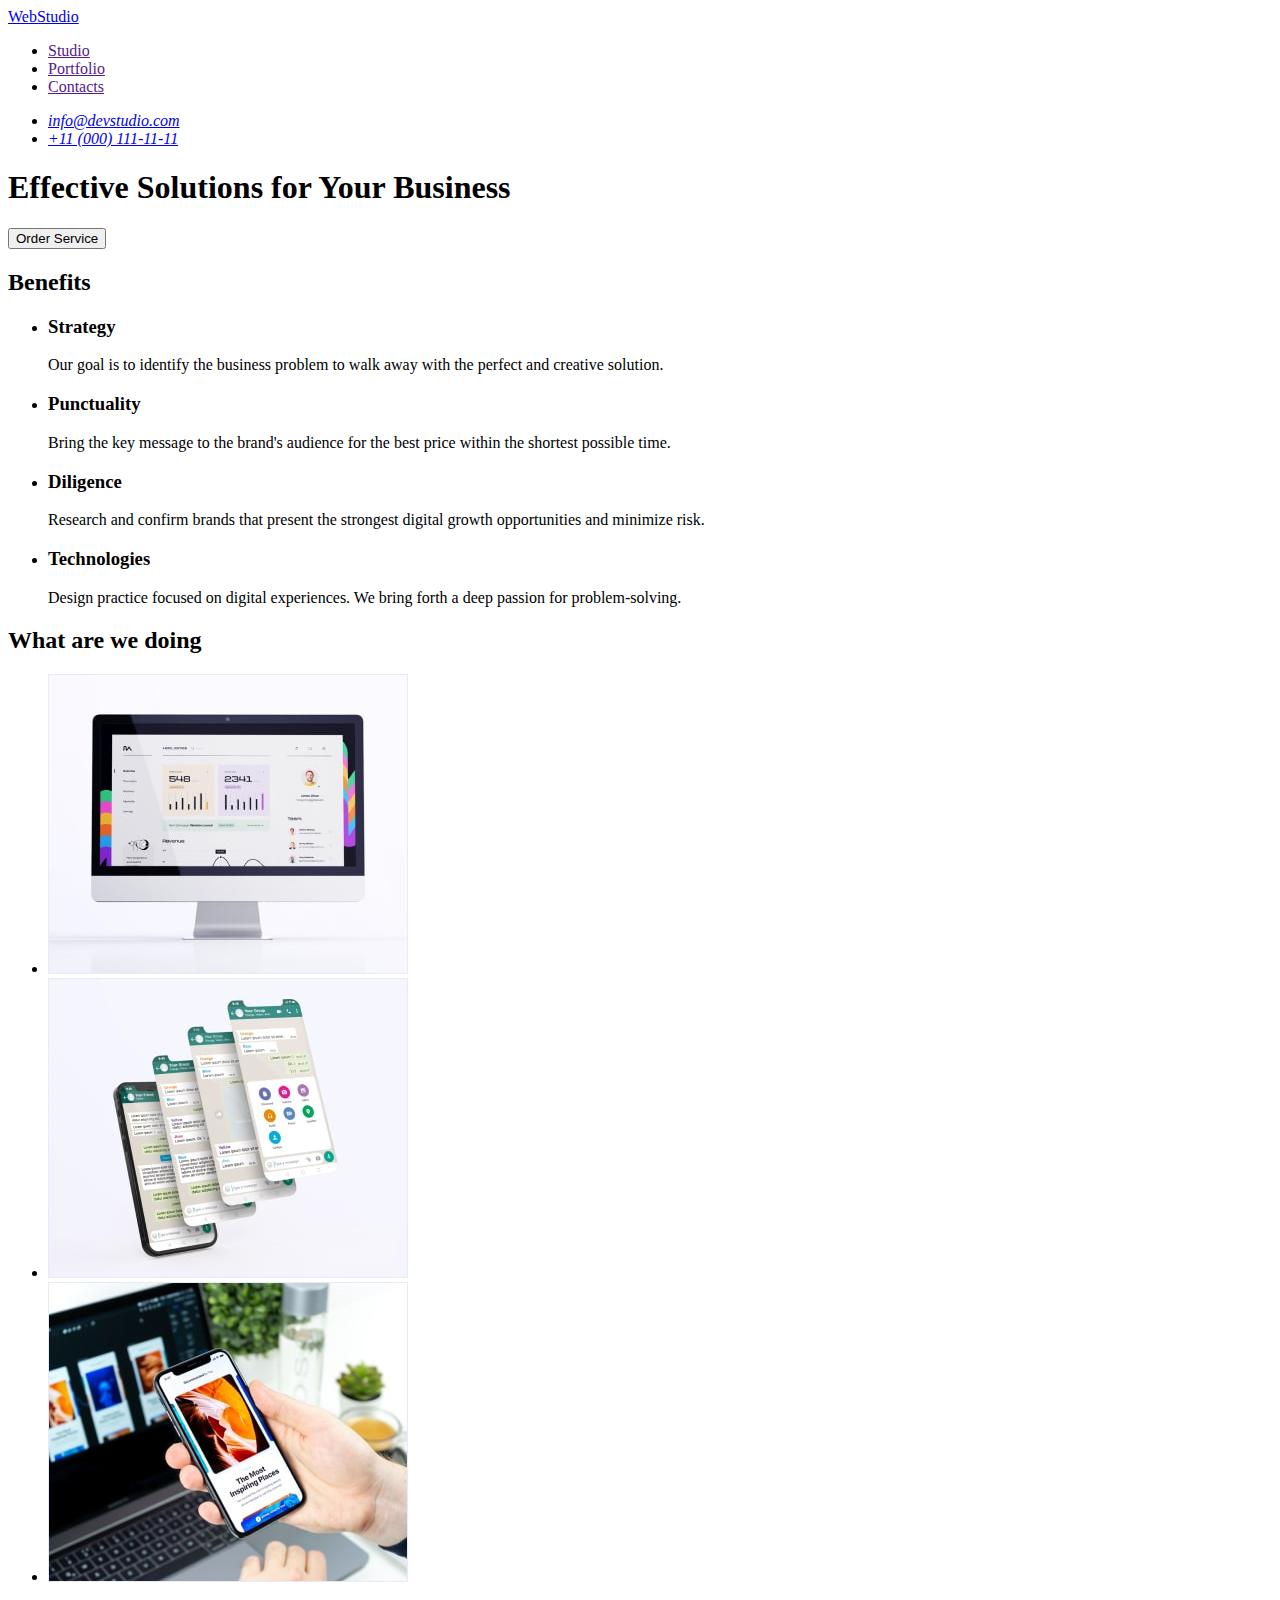
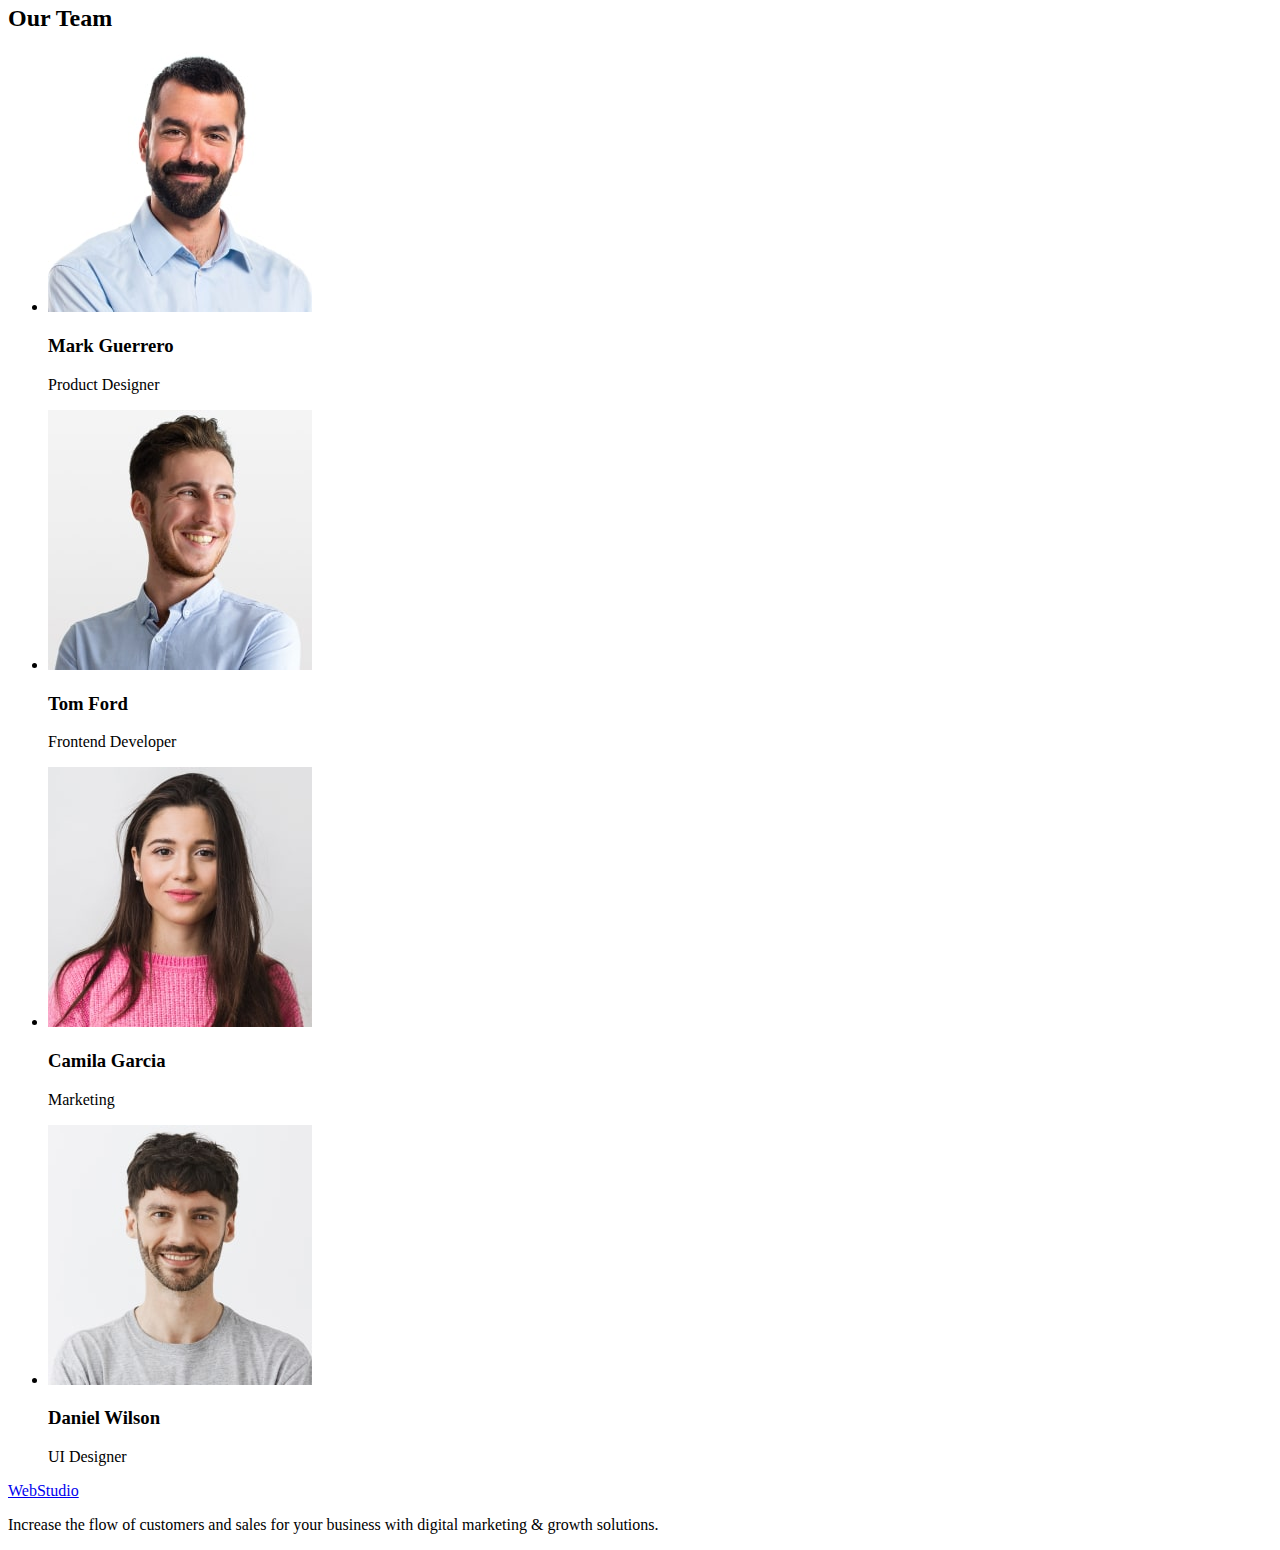
==== index.html @ b8392adc "copy" ====
<!DOCTYPE html>
<html lang="en">
  <head>
    <meta charset="UTF-8" />
    <meta http-equiv="X-UA-Compatible" content="IE=edge" />
    <meta name="viewport" content="width=device-width, initial-scale=1.0" />
    <title>Document</title>
  </head>

  <body>
    <header>
      <nav>
        <a href="./index.html">WebStudio</a>
        <ul>
          <li><a href="">Studio</a></li>
          <li><a href="">Portfolio</a></li>
          <li><a href="">Contacts</a></li>
        </ul>
      </nav>
      <address>
        <ul>
          <li><a href="mailto:info@devstudio.com">info@devstudio.com</a></li>
          <li><a href="tel:+110001111111">+11 (000) 111-11-11</a></li>
        </ul>
      </address>
    </header>
    <main>
      <section>
        <h1>Effective Solutions for Your Business</h1>
        <button type="button">Order Service</button>
      </section>
      <section>
        <h2>Benefits</h2>
        <ul>
          <li>
            <h3>Strategy</h3>
            <p>
              Our goal is to identify the business problem to walk away with the
              perfect and creative solution.
            </p>
          </li>
          <li>
            <h3>Punctuality</h3>
            <p>
              Bring the key message to the brand's audience for the best price
              within the shortest possible time.
            </p>
          </li>
          <li>
            <h3>Diligence</h3>
            <p>
              Research and confirm brands that present the strongest digital
              growth opportunities and minimize risk.
            </p>
          </li>

          <li>
            <h3>Technologies</h3>
            <p>
              Design practice focused on digital experiences. We bring forth a
              deep passion for problem-solving.
            </p>
          </li>
        </ul>
      </section>
      <section>
        <h2>What are we doing</h2>
        <ul>
          <li>
            <img
              src="./images/img1-1.jpg"
              alt="statistics on the monitor"
              width="360"
              height="300"
            />
          </li>
          <li>
            <img
              src="./images/img1-2.jpg"
              alt="chat on the phone"
              width="360"
              height="300"
            />
          </li>
          <li>
            <img
              src="./images/img1-3.jpg"
              alt="phone and laptop"
              width="360"
              height="300"
            />
          </li>
        </ul>
      </section>
      <section>
        <h2>Our Team</h2>
        <ul>
          <li>
            <img
              src="./images/img-2-1.jpg"
              alt="portrait of the Product Designer"
              width="264"
              height="260"
            />
            <h3>Mark Guerrero</h3>
            <p>Product Designer</p>
          </li>
          <li>
            <img
              src="./images/img-2-2.jpg"
              alt="portrait of the Frontend Developer"
              width="264"
              height="260"
            />
            <h3>Tom Ford</h3>
            <p>Frontend Developer</p>
          </li>
          <li>
            <img
              src="./images/img2-3.jpg"
              alt="portrait of marketing worker"
              width="264"
              height="260"
            />
            <h3>Camila Garcia</h3>
            <p>Marketing</p>
          </li>
          <li>
            <img
              src="./images/img2-4.jpg"
              alt="portrait of the UI Designer"
              width="264"
              height="260"
            />
            <h3>Daniel Wilson</h3>
            <p>UI Designer</p>
          </li>
        </ul>
      </section>
    </main>
    <footer>
      <a href="./index.html">WebStudio</a>
      <p>
        Increase the flow of customers and sales for your business with digital
        marketing & growth solutions.
      </p>
    </footer>
  </body>
</html>
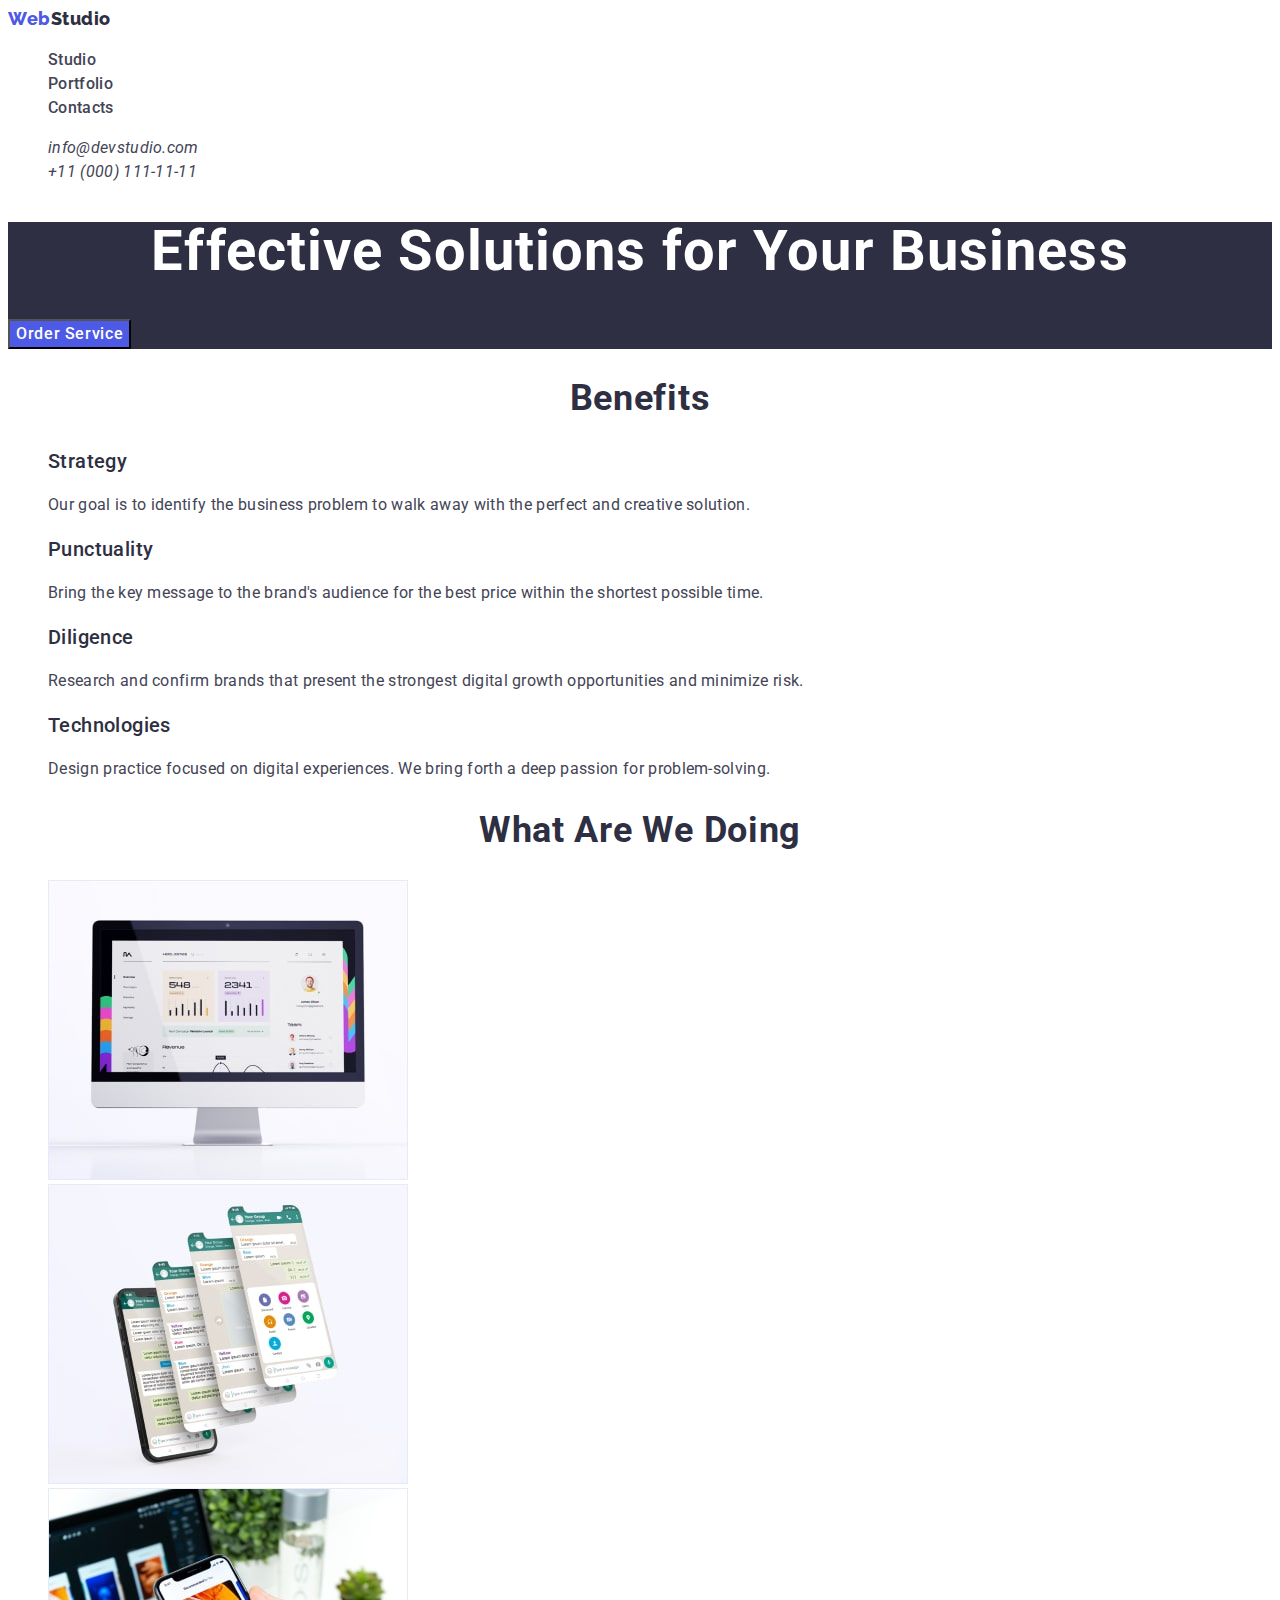
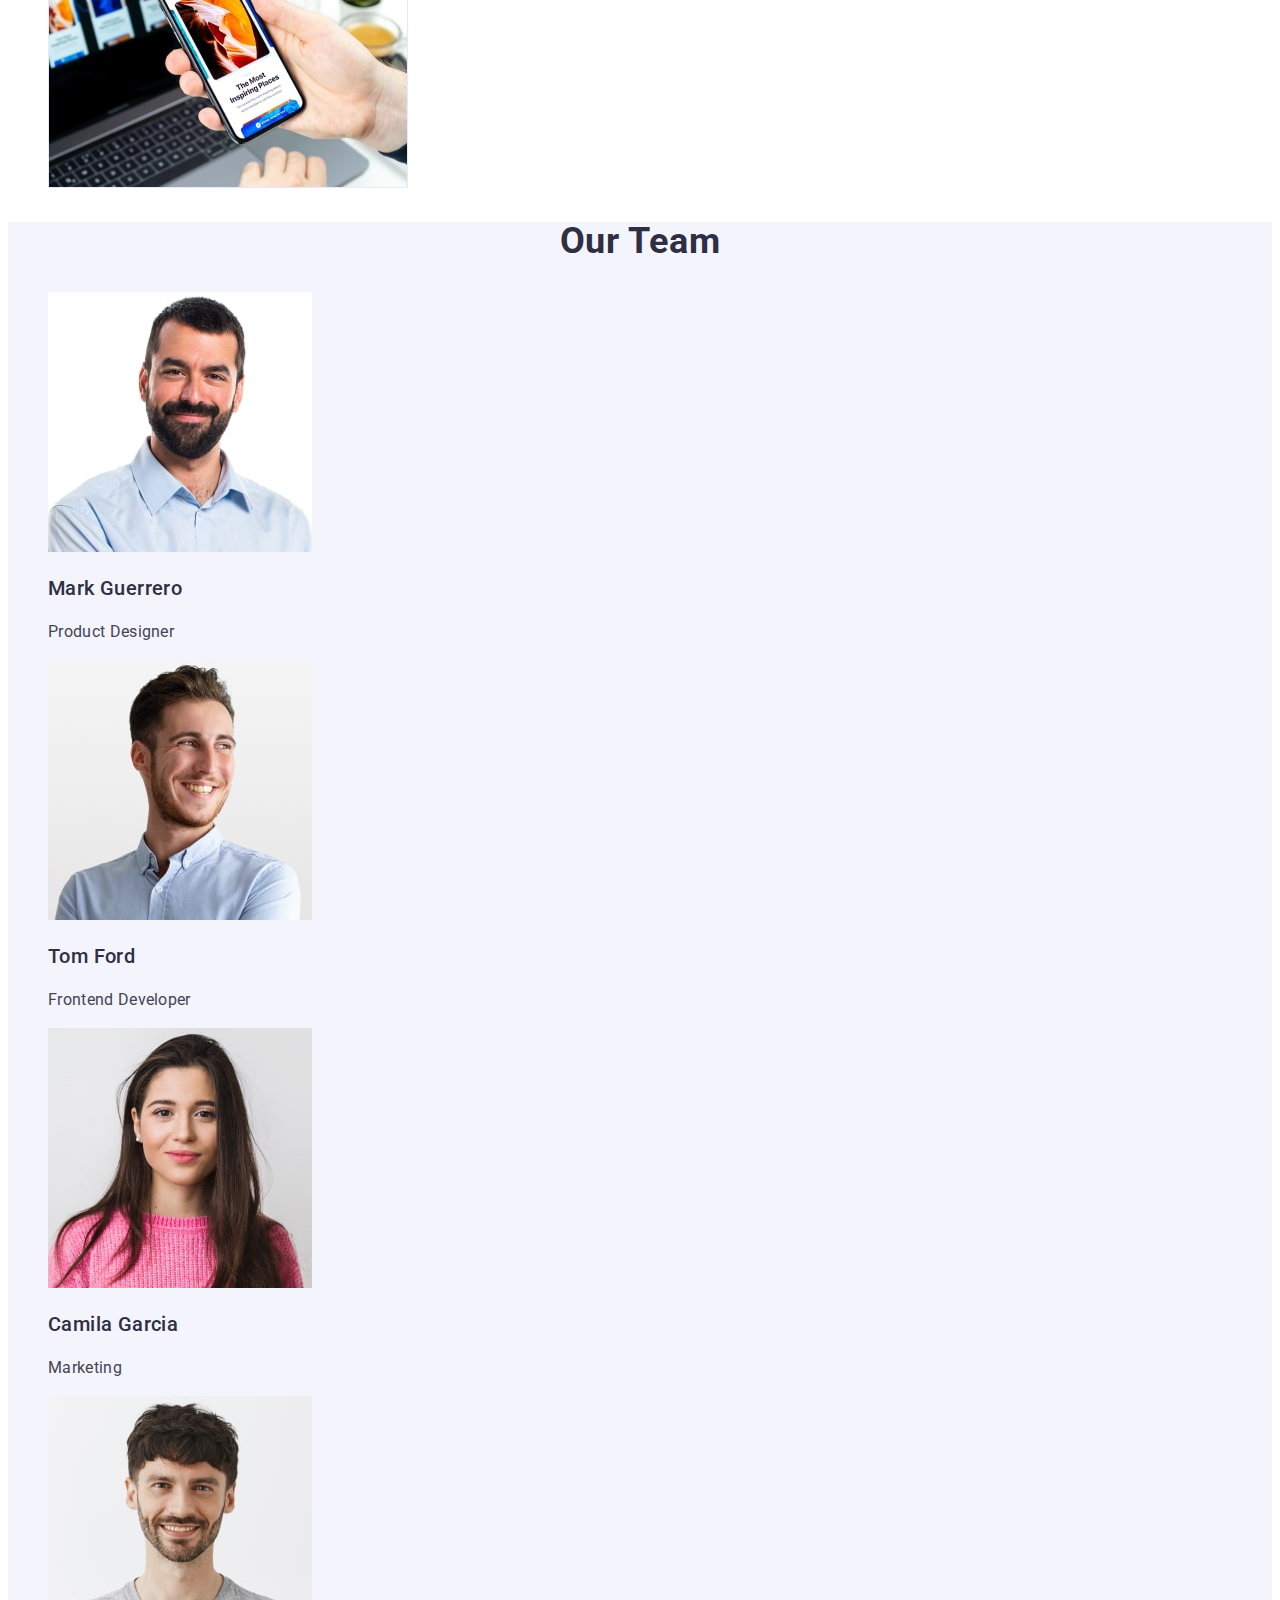
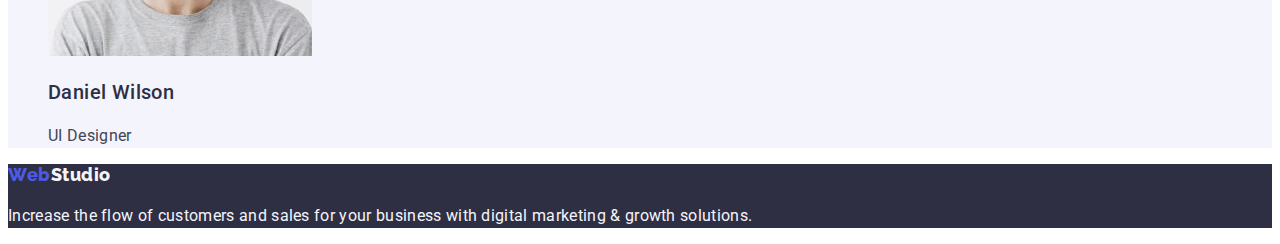
==== commit 4e89dd67: "final" ====
--- a/index.html
+++ b/index.html
@@ -5,85 +5,113 @@
     <meta http-equiv="X-UA-Compatible" content="IE=edge" />
     <meta name="viewport" content="width=device-width, initial-scale=1.0" />
     <title>Document</title>
+    <link rel="preconnect" href="https://fonts.googleapis.com" />
+    <link rel="preconnect" href="https://fonts.gstatic.com" crossorigin />
+    <link
+      href="https://fonts.googleapis.com/css2?family=Raleway:wght@800&family=Roboto:wght@400;500;700;900&display=swap"
+      rel="stylesheet"
+    />
+
+    <link rel="stylesheet" href="./css/styles.css" />
   </head>
 
   <body>
-    <header>
-      <nav>
-        <a href="./index.html">WebStudio</a>
-        <ul>
-          <li><a href="">Studio</a></li>
-          <li><a href="">Portfolio</a></li>
-          <li><a href="">Contacts</a></li>
+    <header class="header">
+      <nav class="header-navigation">
+        <a href="./index.html" class="link"
+          ><span class="logo-web">Web</span
+          ><span class="logo-studio">Studio</span></a
+        >
+        <ul class="header-menu list">
+          <li class="menu-item item">
+            <a class="menu-link link" href="index.html">Studio</a>
+          </li>
+          <li class="menu-item item">
+            <a class="menu-link link" href="portfolio.html">Portfolio</a>
+          </li>
+          <li class="menu-item item">
+            <a class="menu-link link" href="">Contacts</a>
+          </li>
         </ul>
       </nav>
-      <address>
-        <ul>
-          <li><a href="mailto:info@devstudio.com">info@devstudio.com</a></li>
-          <li><a href="tel:+110001111111">+11 (000) 111-11-11</a></li>
+      <address class="header-information">
+        <ul class="list">
+          <li class="item">
+            <a class="contact-link link" href="mailto:info@devstudio.com"
+              >info@devstudio.com</a
+            >
+          </li>
+          <li class="item">
+            <a class="contact-link link" href="tel:+110001111111"
+              >+11 (000) 111-11-11</a
+            >
+          </li>
         </ul>
       </address>
     </header>
     <main>
-      <section>
-        <h1>Effective Solutions for Your Business</h1>
-        <button type="button">Order Service</button>
+      <section class="hero">
+        <h1 class="hero-title">Effective Solutions for Your Business</h1>
+        <button type="button" class="hero-button">Order Service</button>
       </section>
-      <section>
-        <h2>Benefits</h2>
-        <ul>
-          <li>
-            <h3>Strategy</h3>
-            <p>
+      <section class="benefits">
+        <h2 class="benefits-title title">Benefits</h2>
+        <ul class="benefits-list list">
+          <li class="benefits-item item">
+            <h3 class="benefits-subtitle subtitle">Strategy</h3>
+            <p class="benefits-text text">
               Our goal is to identify the business problem to walk away with the
               perfect and creative solution.
             </p>
           </li>
-          <li>
-            <h3>Punctuality</h3>
-            <p>
+          <li class="benefits-item item">
+            <h3 class="benefits-subtitle subtitle">Punctuality</h3>
+            <p class="benefits-text text">
               Bring the key message to the brand's audience for the best price
               within the shortest possible time.
             </p>
           </li>
-          <li>
-            <h3>Diligence</h3>
-            <p>
+          <li class="benefits-item item">
+            <h3 class="benefits-subtitle subtitle">Diligence</h3>
+            <p class="benefits-text text">
               Research and confirm brands that present the strongest digital
               growth opportunities and minimize risk.
             </p>
           </li>
 
-          <li>
-            <h3>Technologies</h3>
-            <p>
+          <li class="benefits-item item">
+            <h3 class="benefits-subtitle subtitle">Technologies</h3>
+            <p class="benefits-text text">
               Design practice focused on digital experiences. We bring forth a
               deep passion for problem-solving.
             </p>
           </li>
         </ul>
       </section>
-      <section>
-        <h2>What are we doing</h2>
-        <ul>
-          <li>
+      <section class="service">
+        <h2 class="service-title title">What are we doing</h2>
+        <ul class="service-list list">
+          <li class="service-item item">
             <img
+              class="service-image"
               src="./images/img1-1.jpg"
               alt="statistics on the monitor"
               width="360"
               height="300"
             />
           </li>
-          <li>
+          <li class="service-item item">
             <img
+              class="service-image"
               src="./images/img1-2.jpg"
               alt="chat on the phone"
               width="360"
               height="300"
             />
           </li>
-          <li>
+          <li class="service-item item">
             <img
+              class="service-image"
               src="./images/img1-3.jpg"
               alt="phone and laptop"
               width="360"
@@ -92,55 +120,62 @@
           </li>
         </ul>
       </section>
-      <section>
-        <h2>Our Team</h2>
-        <ul>
-          <li>
+      <section class="team">
+        <h2 class="team-title title">Our Team</h2>
+        <ul class="team-list list">
+          <li class="team-item item">
             <img
+              class="team-image"
               src="./images/img-2-1.jpg"
               alt="portrait of the Product Designer"
               width="264"
               height="260"
             />
-            <h3>Mark Guerrero</h3>
-            <p>Product Designer</p>
+            <h3 class="team-subtitle subtitle">Mark Guerrero</h3>
+            <p class="team-text text">Product Designer</p>
           </li>
-          <li>
+          <li class="team-item item">
             <img
+              class="team-image"
               src="./images/img-2-2.jpg"
               alt="portrait of the Frontend Developer"
               width="264"
               height="260"
             />
-            <h3>Tom Ford</h3>
-            <p>Frontend Developer</p>
+            <h3 class="team-subtitle subtitle">Tom Ford</h3>
+            <p class="team-text text">Frontend Developer</p>
           </li>
-          <li>
+          <li class="team-item item">
             <img
+              class="team-image"
               src="./images/img2-3.jpg"
               alt="portrait of marketing worker"
               width="264"
               height="260"
             />
-            <h3>Camila Garcia</h3>
-            <p>Marketing</p>
+            <h3 class="team-subtitle subtitle">Camila Garcia</h3>
+            <p class="team-text text">Marketing</p>
           </li>
-          <li>
+          <li class="team-item item">
             <img
+              class="team-image"
               src="./images/img2-4.jpg"
               alt="portrait of the UI Designer"
               width="264"
               height="260"
             />
-            <h3>Daniel Wilson</h3>
-            <p>UI Designer</p>
+            <h3 class="team-subtitle subtitle">Daniel Wilson</h3>
+            <p class="team-text text">UI Designer</p>
           </li>
         </ul>
       </section>
     </main>
-    <footer>
-      <a href="./index.html">WebStudio</a>
-      <p>
+    <footer class="footer">
+      <a href="./index.html" class="link"
+        ><span class="logo-web">Web</span
+        ><span class="logo-studio studio">Studio</span></a
+      >
+      <p class="footer-text text">
         Increase the flow of customers and sales for your business with digital
         marketing & growth solutions.
       </p>
--- a/css/styles.css
+++ b/css/styles.css
@@ -0,0 +1,149 @@
+:root {
+  --primary-brand: #4d5ae5;
+  --pressed-state: #404bbf;
+  --dark: #2e2f42;
+  --success: #31d0aa;
+  --text: #434455;
+  --subtle-text: #8e8f99;
+  --accent: #e7e9fc;
+  --light: #f4f4fd;
+  --modal-overlay: rgba(46, 47, 66, 0.4);
+  --hero-background: rgba(46, 47, 66, 0.7);
+  --white-background: #ffffff;
+  --modal-background: #fcfcfc;
+}
+
+.list {
+  list-style: none;
+}
+
+.link {
+  line-height: 1.5;
+  letter-spacing: 0.02em;
+  color: var(--text);
+  text-decoration: none;
+}
+
+/*------------------ body -------------*/
+body {
+  font-family: "Roboto", "Helvetica Neue", "Verdana", "Tahoma", sans-serif;
+  font-size: 16px;
+  color: var(--dark);
+}
+
+/*------------------ HEADER -------------*/
+
+.logo-web {
+  font-family: "Raleway";
+  font-weight: 800;
+  font-size: 18px;
+  line-height: 1.17;
+  letter-spacing: 0.03em;
+  text-decoration: none;
+  color: var(--primary-brand);
+}
+.logo-studio {
+  font-family: "Raleway";
+  font-weight: 800;
+  font-size: 18px;
+  line-height: 1.17;
+  letter-spacing: 0.03em;
+  text-decoration: none;
+  color: var(--dark);
+}
+.menu-link {
+  font-weight: 500;
+  line-height: 1.5;
+  letter-spacing: 0.02em;
+}
+
+.menu-link:hover,
+.menu-link:focus,
+.contact-link:hover,
+.contact-link:focus {
+  color: var(--pressed-state);
+}
+
+/*---------------- hero -----------------*/
+.hero {
+  background: var(--dark);
+}
+
+.hero-title {
+  font-weight: 700;
+  font-size: 56px;
+  line-height: 1.07;
+  text-align: center;
+  letter-spacing: 0.02em;
+  color: var(--white-background);
+}
+.hero-button {
+  font-family: inherit;
+  font-style: normal;
+  font-weight: 500;
+  font-size: 16px;
+  line-height: 1.5;
+  letter-spacing: 0.04em;
+  color: var(--white-background);
+  background: var(--primary-brand);
+  cursor: pointer;
+}
+/* title */
+.title {
+  font-weight: 700;
+  font-size: 36px;
+  line-height: 1.11;
+  text-align: center;
+  letter-spacing: 0.02em;
+  text-transform: capitalize;
+}
+
+/* subtitle */
+.subtitle {
+  font-weight: 500;
+  font-size: 20px;
+  line-height: 1.2;
+  letter-spacing: 0.02em;
+}
+.text {
+  line-height: 1.5;
+  letter-spacing: 0.02em;
+  color: var(--text);
+}
+
+/* -------------------Our-Team--------------- */
+.team {
+  background: var(--light);
+}
+
+/* ---------------Button--------------------- */
+.button {
+  font-family: inherit;
+  font-style: normal;
+  font-weight: 500;
+  font-size: 16px;
+  line-height: 1.5;
+  align-items: center;
+  text-align: center;
+  letter-spacing: 0.04em;
+  color: #4d5ae5;
+  background: var(--light);
+  cursor: pointer;
+}
+
+.button:hover,
+.button:focus {
+  color: var(--white-background);
+  background: var(--pressed-state);
+}
+
+/* -------------Footer------------------------- */
+.footer {
+  background: var(--dark);
+}
+.studio {
+  color: var(--light);
+}
+.footer-text {
+  color: var(--light);
+}
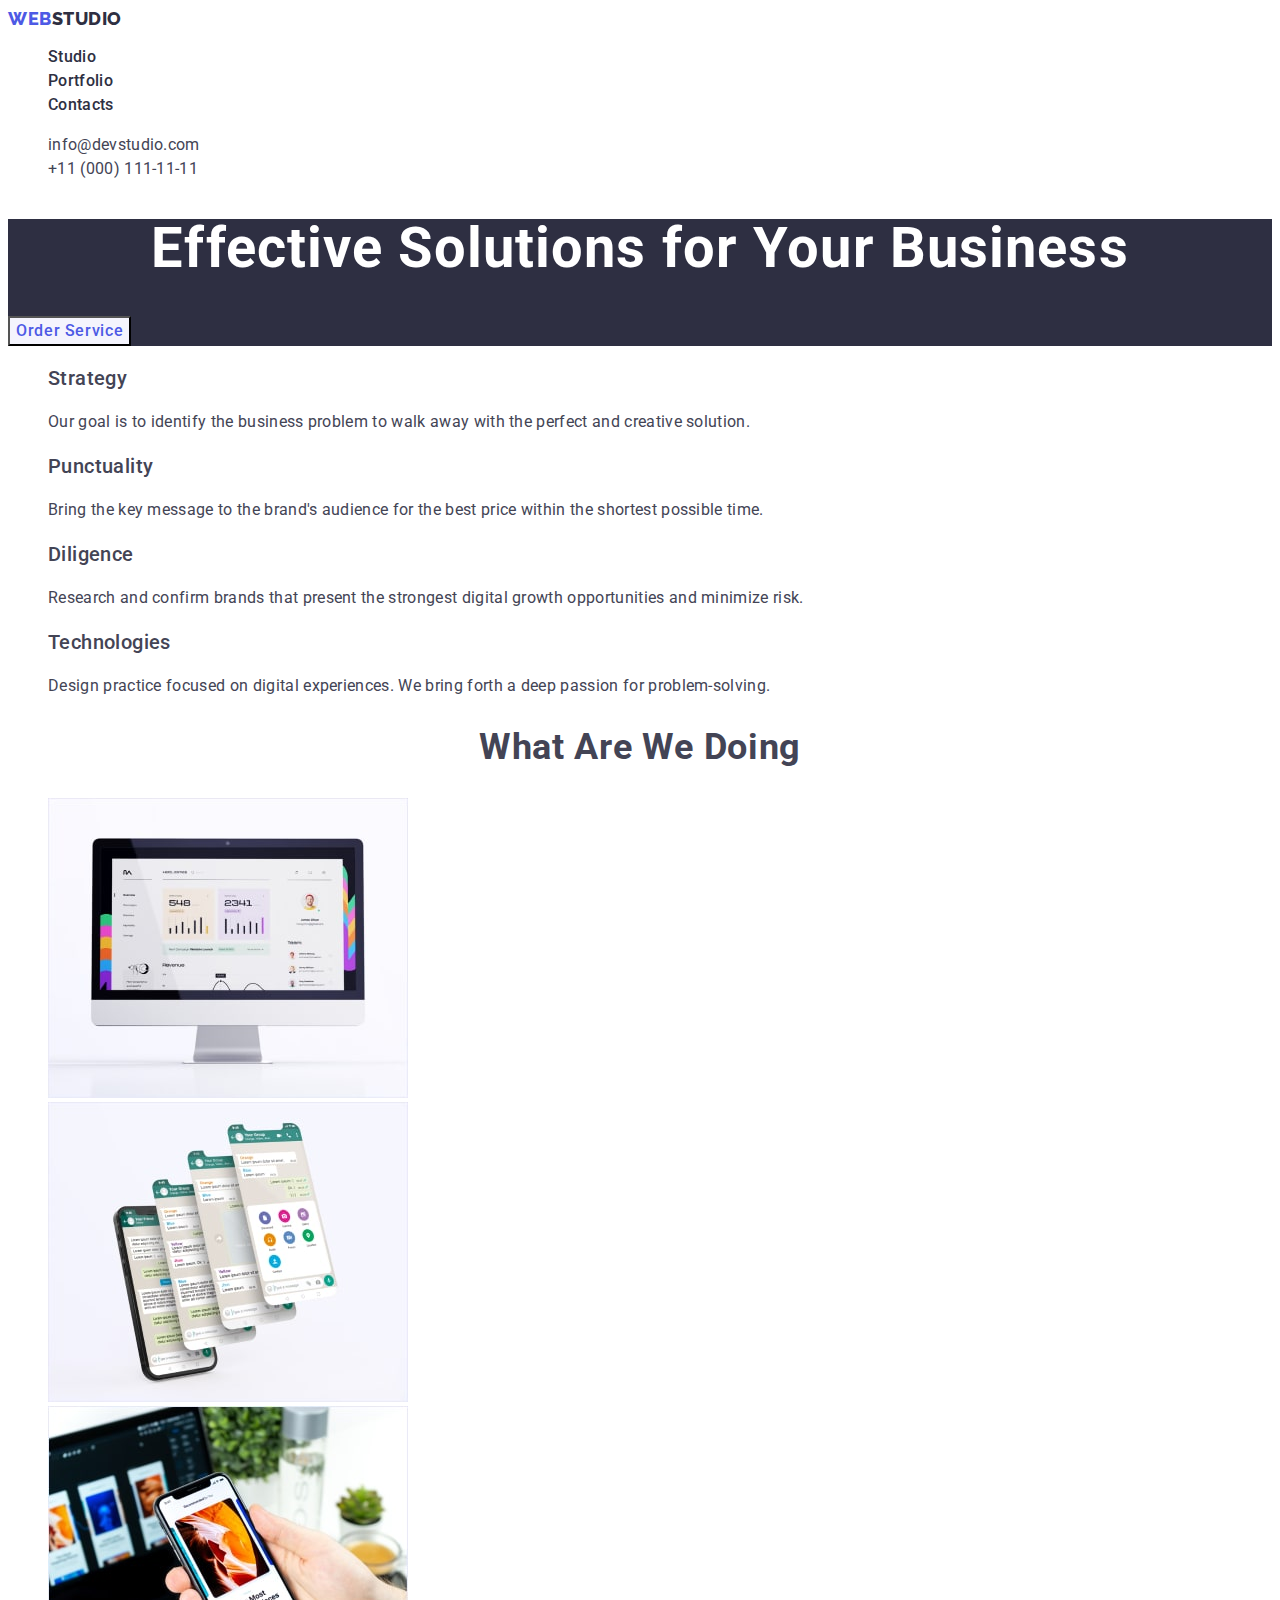
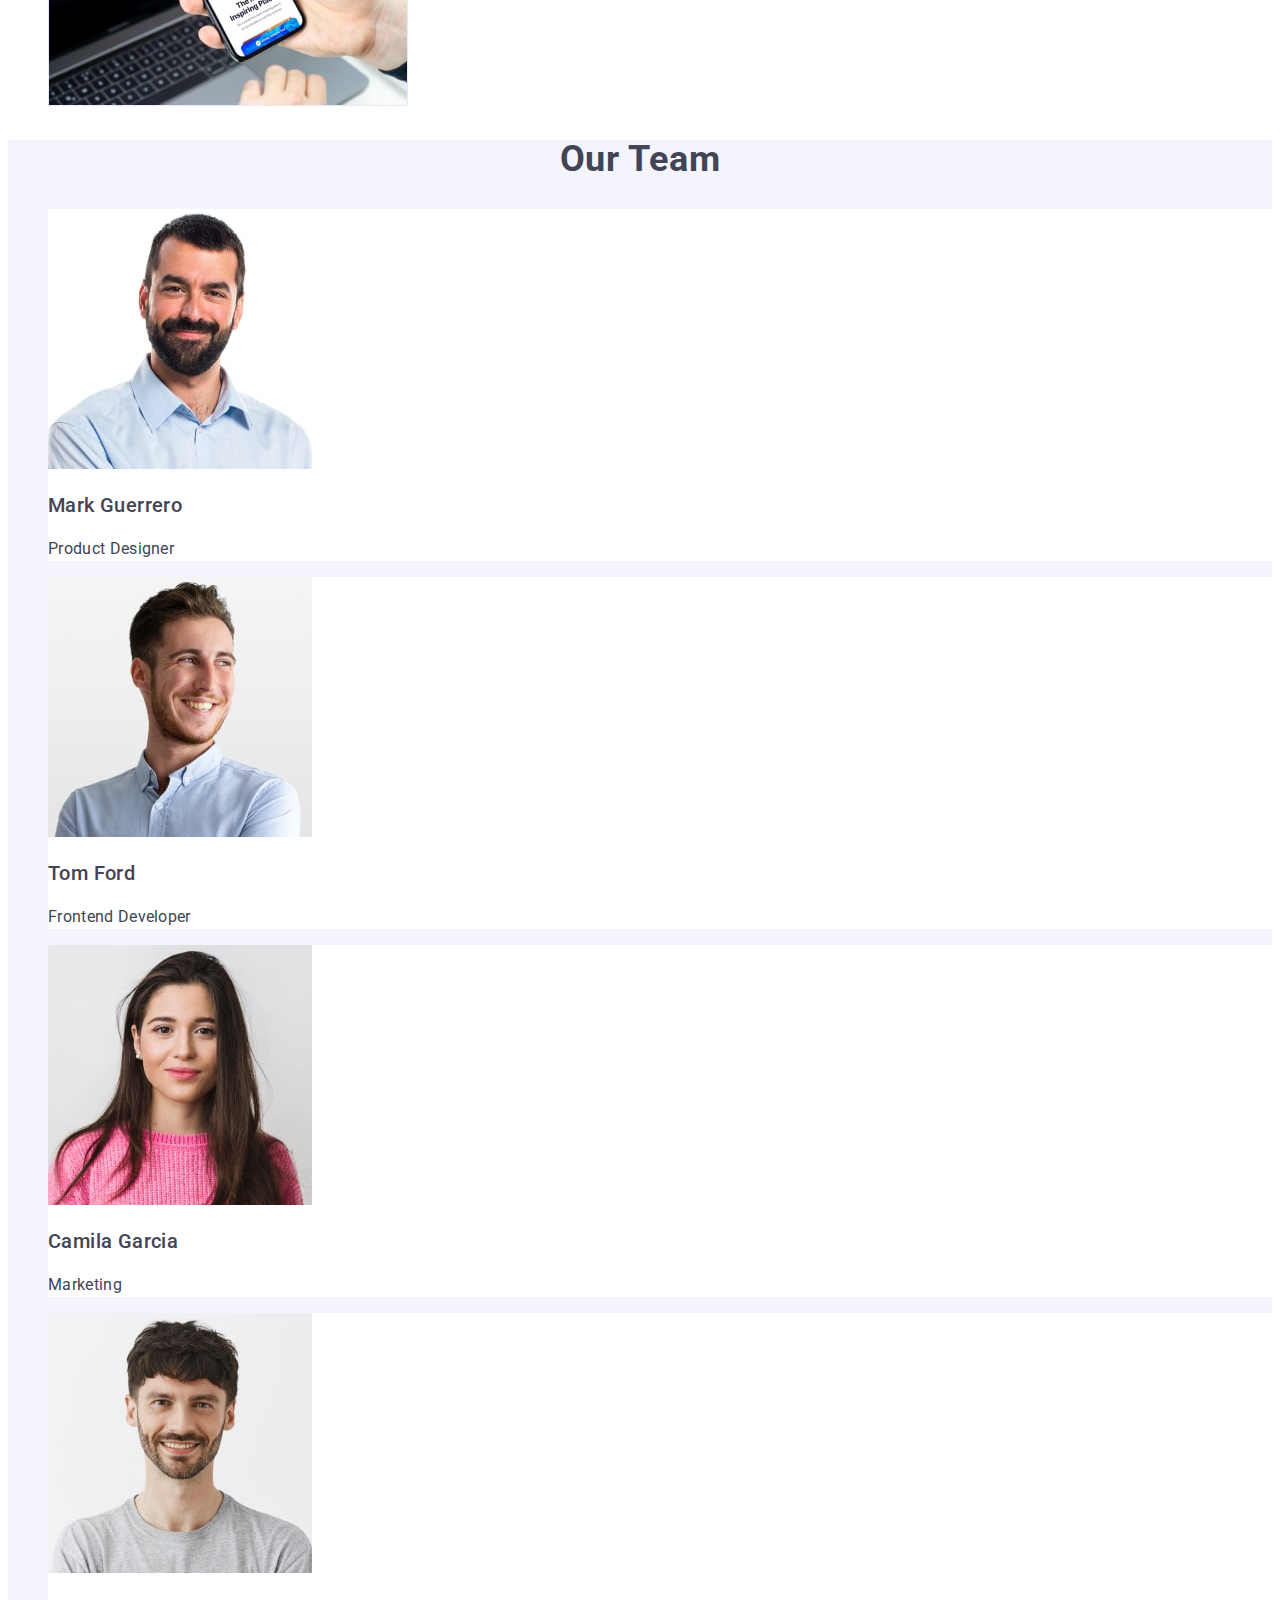
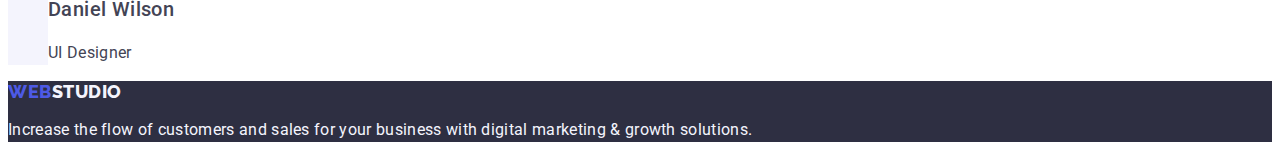
==== commit 462c48d4: "after review" ====
--- a/index.html
+++ b/index.html
@@ -18,16 +18,15 @@
   <body>
     <header class="header">
       <nav class="header-navigation">
-        <a href="./index.html" class="link"
-          ><span class="logo-web">Web</span
-          ><span class="logo-studio">Studio</span></a
+        <a class="logo-web link" href="./index.html"
+          >Web<span class="logo-studio">Studio</span></a
         >
         <ul class="header-menu list">
           <li class="menu-item item">
-            <a class="menu-link link" href="index.html">Studio</a>
+            <a class="menu-link link" href="./index.html">Studio</a>
           </li>
           <li class="menu-item item">
-            <a class="menu-link link" href="portfolio.html">Portfolio</a>
+            <a class="menu-link link" href="./portfolio.html">Portfolio</a>
           </li>
           <li class="menu-item item">
             <a class="menu-link link" href="">Contacts</a>
@@ -52,10 +51,10 @@
     <main>
       <section class="hero">
         <h1 class="hero-title">Effective Solutions for Your Business</h1>
-        <button type="button" class="hero-button">Order Service</button>
+        <button type="button" class="hero-button button">Order Service</button>
       </section>
       <section class="benefits">
-        <h2 class="benefits-title title">Benefits</h2>
+        <h2 hidden class="benefits-title title">Benefits</h2>
         <ul class="benefits-list list">
           <li class="benefits-item item">
             <h3 class="benefits-subtitle subtitle">Strategy</h3>
@@ -171,9 +170,8 @@
       </section>
     </main>
     <footer class="footer">
-      <a href="./index.html" class="link"
-        ><span class="logo-web">Web</span
-        ><span class="logo-studio studio">Studio</span></a
+      <a class="logo-web link" href="./index.html"
+        >Web<span class="logo-studio studio">Studio</span></a
       >
       <p class="footer-text text">
         Increase the flow of customers and sales for your business with digital
--- a/css/styles.css
+++ b/css/styles.css
@@ -26,35 +26,35 @@
 
 /*------------------ body -------------*/
 body {
-  font-family: "Roboto", "Helvetica Neue", "Verdana", "Tahoma", sans-serif;
+  font-family: "Roboto", sans-serif;
   font-size: 16px;
-  color: var(--dark);
+  color: var(--text);
+  background-color: var(--white-background);
 }
 
 /*------------------ HEADER -------------*/
 
 .logo-web {
-  font-family: "Raleway";
+  font-family: "Raleway", sans-serif;
   font-weight: 800;
   font-size: 18px;
   line-height: 1.17;
   letter-spacing: 0.03em;
   text-decoration: none;
+  text-transform: uppercase;
   color: var(--primary-brand);
 }
 .logo-studio {
-  font-family: "Raleway";
-  font-weight: 800;
-  font-size: 18px;
-  line-height: 1.17;
-  letter-spacing: 0.03em;
-  text-decoration: none;
   color: var(--dark);
 }
 .menu-link {
   font-weight: 500;
   line-height: 1.5;
   letter-spacing: 0.02em;
+  color: var(--dark);
+}
+.contact-link {
+  font-style: normal;
 }
 
 .menu-link:hover,
@@ -77,8 +77,8 @@
   letter-spacing: 0.02em;
   color: var(--white-background);
 }
-.hero-button {
-  font-family: inherit;
+.button {
+  font-family: "Roboto", sans-serif;
   font-style: normal;
   font-weight: 500;
   font-size: 16px;
@@ -88,6 +88,16 @@
   background: var(--primary-brand);
   cursor: pointer;
 }
+
+.portfolio-button {
+  background: var(--light);
+  color: var(--primary-brand);
+}
+.button:hover,
+.button:focus {
+  background: var(--pressed-state);
+}
+
 /* title */
 .title {
   font-weight: 700;
@@ -99,11 +109,15 @@
 }
 
 /* subtitle */
+
 .subtitle {
   font-weight: 500;
   font-size: 20px;
   line-height: 1.2;
   letter-spacing: 0.02em;
+}
+.team-item {
+  background-color: var(--white-background);
 }
 .text {
   line-height: 1.5;
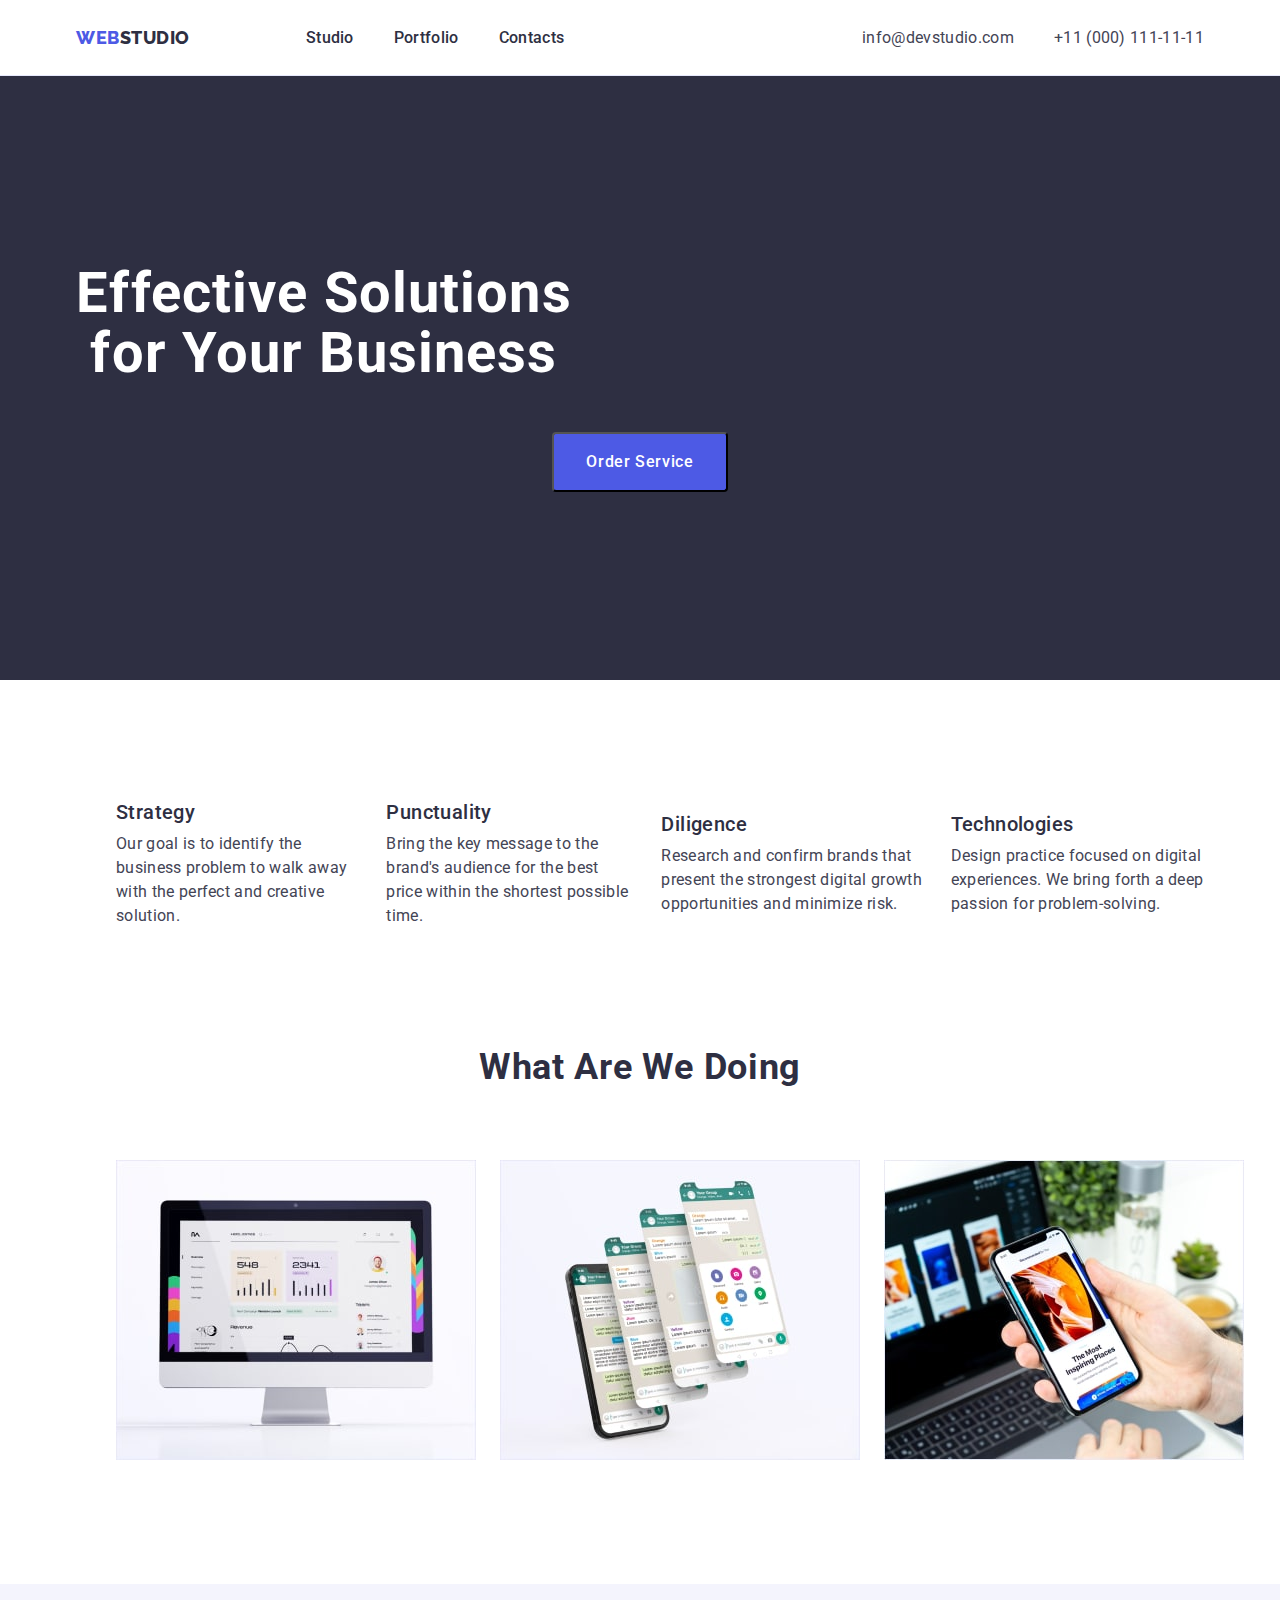
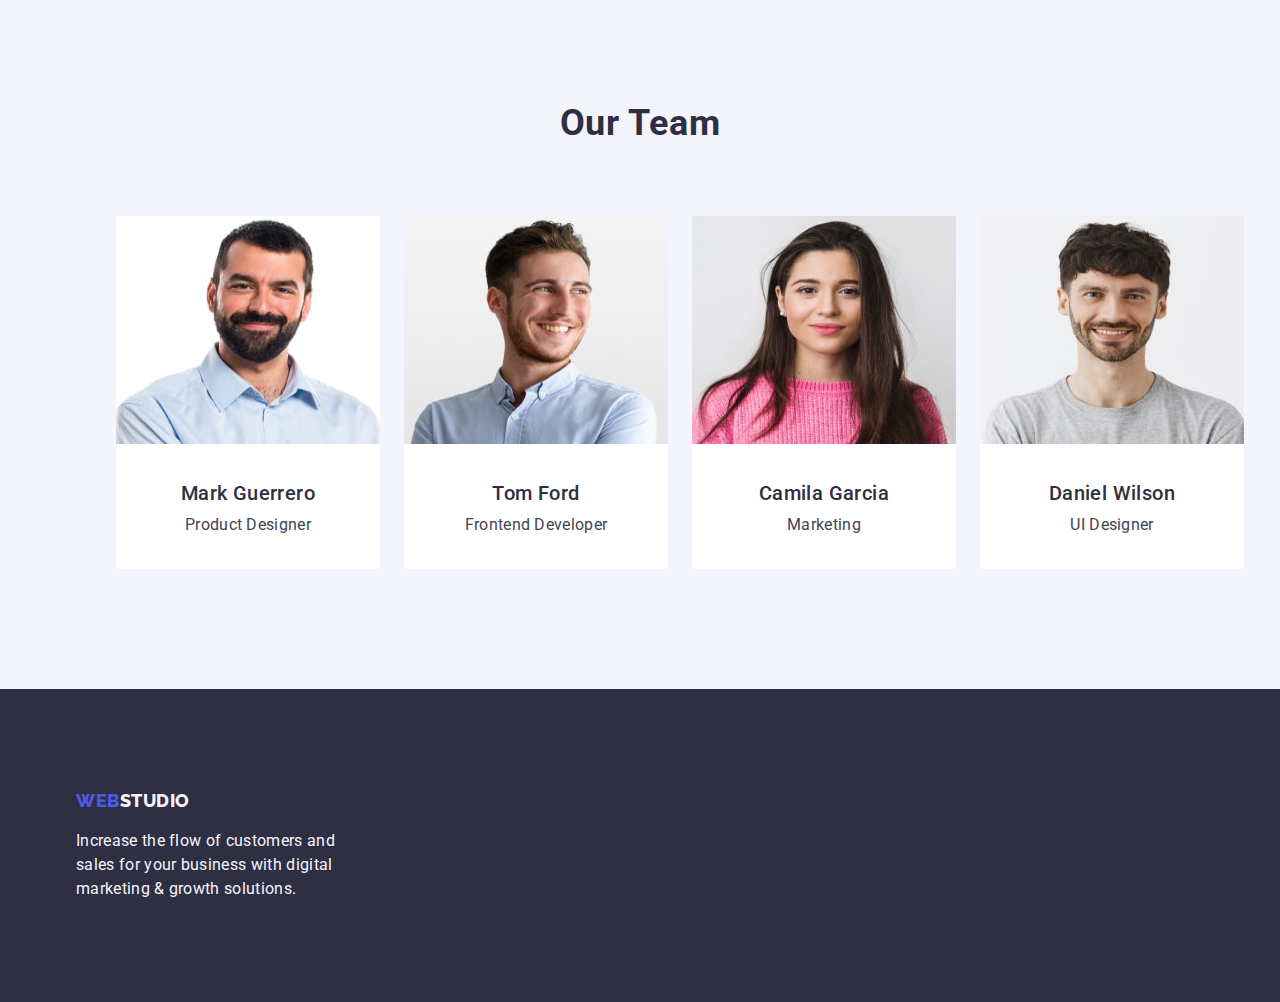
==== commit e0dcbeb1: "marking" ====
--- a/index.html
+++ b/index.html
@@ -11,172 +11,195 @@
       href="https://fonts.googleapis.com/css2?family=Raleway:wght@800&family=Roboto:wght@400;500;700;900&display=swap"
       rel="stylesheet"
     />
-
+    <link
+      rel="stylesheet"
+      href="https://cdnjs.cloudflare.com/ajax/libs/modern-normalize/1.1.0/modern-normalize.min.css"
+    />
     <link rel="stylesheet" href="./css/styles.css" />
   </head>
 
   <body>
     <header class="header">
-      <nav class="header-navigation">
-        <a class="logo-web link" href="./index.html"
-          >Web<span class="logo-studio">Studio</span></a
-        >
-        <ul class="header-menu list">
-          <li class="menu-item item">
-            <a class="menu-link link" href="./index.html">Studio</a>
-          </li>
-          <li class="menu-item item">
-            <a class="menu-link link" href="./portfolio.html">Portfolio</a>
-          </li>
-          <li class="menu-item item">
-            <a class="menu-link link" href="">Contacts</a>
-          </li>
-        </ul>
-      </nav>
-      <address class="header-information">
-        <ul class="list">
-          <li class="item">
-            <a class="contact-link link" href="mailto:info@devstudio.com"
-              >info@devstudio.com</a
-            >
-          </li>
-          <li class="item">
-            <a class="contact-link link" href="tel:+110001111111"
-              >+11 (000) 111-11-11</a
-            >
-          </li>
-        </ul>
-      </address>
+      <div class="container header-container">
+        <nav class="header-navigation">
+          <a class="logo-web link" href="./index.html"
+            >Web<span class="logo-studio">Studio</span></a
+          >
+          <ul class="header-menu list">
+            <li class="menu-item item">
+              <a class="header-link menu-link link" href="./index.html"
+                >Studio</a
+              >
+            </li>
+            <li class="menu-item item">
+              <a class="header-link menu-link link" href="./portfolio.html"
+                >Portfolio</a
+              >
+            </li>
+            <li class="menu-item item">
+              <a class="header-link menu-link link" href="">Contacts</a>
+            </li>
+          </ul>
+        </nav>
+        <address class="header-information">
+          <ul class="header-information-list list">
+            <li class="item information-item">
+              <a
+                class="header-link contact-link link"
+                href="mailto:info@devstudio.com"
+                >info@devstudio.com</a
+              >
+            </li>
+            <li class="item information-item">
+              <a class="header-link contact-link link" href="tel:+110001111111"
+                >+11 (000) 111-11-11</a
+              >
+            </li>
+          </ul>
+        </address>
+      </div>
     </header>
     <main>
       <section class="hero">
-        <h1 class="hero-title">Effective Solutions for Your Business</h1>
-        <button type="button" class="hero-button button">Order Service</button>
-      </section>
-      <section class="benefits">
-        <h2 hidden class="benefits-title title">Benefits</h2>
-        <ul class="benefits-list list">
-          <li class="benefits-item item">
-            <h3 class="benefits-subtitle subtitle">Strategy</h3>
-            <p class="benefits-text text">
-              Our goal is to identify the business problem to walk away with the
-              perfect and creative solution.
-            </p>
-          </li>
-          <li class="benefits-item item">
-            <h3 class="benefits-subtitle subtitle">Punctuality</h3>
-            <p class="benefits-text text">
-              Bring the key message to the brand's audience for the best price
-              within the shortest possible time.
-            </p>
-          </li>
-          <li class="benefits-item item">
-            <h3 class="benefits-subtitle subtitle">Diligence</h3>
-            <p class="benefits-text text">
-              Research and confirm brands that present the strongest digital
-              growth opportunities and minimize risk.
-            </p>
-          </li>
+        <div class="container hero-container">
+          <h1 class="hero-title">Effective Solutions for Your Business</h1>
+          <button type="button" class="hero-button button">
+            Order Service
+          </button>
+        </div>
+      </section>
+      <section class="benefits section">
+        <div class="container container-benefits">
+          <h2 hidden class="benefits-title title">Benefits</h2>
+          <ul class="benefits-list list benefits-container">
+            <li class="benefits-item item">
+              <h3 class="benefits-subtitle subtitle">Strategy</h3>
+              <p class="benefits-text text">
+                Our goal is to identify the business problem to walk away with
+                the perfect and creative solution.
+              </p>
+            </li>
+            <li class="benefits-item item">
+              <h3 class="benefits-subtitle subtitle">Punctuality</h3>
+              <p class="benefits-text text">
+                Bring the key message to the brand's audience for the best price
+                within the shortest possible time.
+              </p>
+            </li>
+            <li class="benefits-item item">
+              <h3 class="benefits-subtitle subtitle">Diligence</h3>
+              <p class="benefits-text text">
+                Research and confirm brands that present the strongest digital
+                growth opportunities and minimize risk.
+              </p>
+            </li>
 
-          <li class="benefits-item item">
-            <h3 class="benefits-subtitle subtitle">Technologies</h3>
-            <p class="benefits-text text">
-              Design practice focused on digital experiences. We bring forth a
-              deep passion for problem-solving.
-            </p>
-          </li>
-        </ul>
-      </section>
-      <section class="service">
-        <h2 class="service-title title">What are we doing</h2>
-        <ul class="service-list list">
-          <li class="service-item item">
-            <img
-              class="service-image"
-              src="./images/img1-1.jpg"
-              alt="statistics on the monitor"
-              width="360"
-              height="300"
-            />
-          </li>
-          <li class="service-item item">
-            <img
-              class="service-image"
-              src="./images/img1-2.jpg"
-              alt="chat on the phone"
-              width="360"
-              height="300"
-            />
-          </li>
-          <li class="service-item item">
-            <img
-              class="service-image"
-              src="./images/img1-3.jpg"
-              alt="phone and laptop"
-              width="360"
-              height="300"
-            />
-          </li>
-        </ul>
-      </section>
-      <section class="team">
-        <h2 class="team-title title">Our Team</h2>
-        <ul class="team-list list">
-          <li class="team-item item">
-            <img
-              class="team-image"
-              src="./images/img-2-1.jpg"
-              alt="portrait of the Product Designer"
-              width="264"
-              height="260"
-            />
-            <h3 class="team-subtitle subtitle">Mark Guerrero</h3>
-            <p class="team-text text">Product Designer</p>
-          </li>
-          <li class="team-item item">
-            <img
-              class="team-image"
-              src="./images/img-2-2.jpg"
-              alt="portrait of the Frontend Developer"
-              width="264"
-              height="260"
-            />
-            <h3 class="team-subtitle subtitle">Tom Ford</h3>
-            <p class="team-text text">Frontend Developer</p>
-          </li>
-          <li class="team-item item">
-            <img
-              class="team-image"
-              src="./images/img2-3.jpg"
-              alt="portrait of marketing worker"
-              width="264"
-              height="260"
-            />
-            <h3 class="team-subtitle subtitle">Camila Garcia</h3>
-            <p class="team-text text">Marketing</p>
-          </li>
-          <li class="team-item item">
-            <img
-              class="team-image"
-              src="./images/img2-4.jpg"
-              alt="portrait of the UI Designer"
-              width="264"
-              height="260"
-            />
-            <h3 class="team-subtitle subtitle">Daniel Wilson</h3>
-            <p class="team-text text">UI Designer</p>
-          </li>
-        </ul>
+            <li class="benefits-item item">
+              <h3 class="benefits-subtitle subtitle">Technologies</h3>
+              <p class="benefits-text text">
+                Design practice focused on digital experiences. We bring forth a
+                deep passion for problem-solving.
+              </p>
+            </li>
+          </ul>
+        </div>
+      </section>
+      <section class="service section">
+        <div class="container">
+          <h2 class="service-title title">What are we doing</h2>
+          <ul class="service-list list service-container">
+            <li class="service-item item">
+              <img
+                class="service-image"
+                src="./images/img1-1.jpg"
+                alt="statistics on the monitor"
+                width="360"
+                height="300"
+              />
+            </li>
+            <li class="service-item item">
+              <img
+                class="service-image"
+                src="./images/img1-2.jpg"
+                alt="chat on the phone"
+                width="360"
+                height="300"
+              />
+            </li>
+            <li class="service-item item">
+              <img
+                class="service-image"
+                src="./images/img1-3.jpg"
+                alt="phone and laptop"
+                width="360"
+                height="300"
+              />
+            </li>
+          </ul>
+        </div>
+      </section>
+      <section class="team section">
+        <div class="container">
+          <h2 class="team-title title">Our Team</h2>
+          <ul class="team-list list team-container">
+            <li class="team-item item">
+              <img
+                class="team-image"
+                src="./images/img-2-1.jpg"
+                alt="portrait of the Product Designer"
+                width="264"
+                height="260"
+              />
+              <h3 class="team-subtitle subtitle">Mark Guerrero</h3>
+              <p class="team-text text">Product Designer</p>
+            </li>
+            <li class="team-item item">
+              <img
+                class="team-image"
+                src="./images/img-2-2.jpg"
+                alt="portrait of the Frontend Developer"
+                width="264"
+                height="260"
+              />
+              <h3 class="team-subtitle subtitle">Tom Ford</h3>
+              <p class="team-text text">Frontend Developer</p>
+            </li>
+            <li class="team-item item">
+              <img
+                class="team-image"
+                src="./images/img2-3.jpg"
+                alt="portrait of marketing worker"
+                width="264"
+                height="260"
+              />
+              <h3 class="team-subtitle subtitle">Camila Garcia</h3>
+              <p class="team-text text">Marketing</p>
+            </li>
+            <li class="team-item item">
+              <img
+                class="team-image"
+                src="./images/img2-4.jpg"
+                alt="portrait of the UI Designer"
+                width="264"
+                height="260"
+              />
+              <h3 class="team-subtitle subtitle">Daniel Wilson</h3>
+              <p class="team-text text">UI Designer</p>
+            </li>
+          </ul>
+        </div>
       </section>
     </main>
     <footer class="footer">
-      <a class="logo-web link" href="./index.html"
-        >Web<span class="logo-studio studio">Studio</span></a
-      >
-      <p class="footer-text text">
-        Increase the flow of customers and sales for your business with digital
-        marketing & growth solutions.
-      </p>
+      <div class="container">
+        <a class="footer-logo logo-web link" href="./index.html"
+          >Web<span class="logo-studio studio">Studio</span></a
+        >
+        <p class="footer-text text">
+          Increase the flow of customers and sales for your business with
+          digital marketing & growth solutions.
+        </p>
+      </div>
     </footer>
   </body>
 </html>
--- a/css/styles.css
+++ b/css/styles.css
@@ -13,6 +13,14 @@
   --modal-background: #fcfcfc;
 }
 
+h1,
+h2,
+h3,
+p,
+ul {
+  margin: 0;
+}
+
 .list {
   list-style: none;
 }
@@ -32,9 +40,51 @@
   background-color: var(--white-background);
 }
 
+/* -------------Container------------- */
+.container {
+  width: 1158px;
+  padding-left: 15px;
+  padding-right: 15px;
+  margin-left: auto;
+  margin-right: auto;
+}
+
 /*------------------ HEADER -------------*/
 
+.header {
+  padding-top: 25.5px;
+  padding-bottom: 25.5px;
+  border-bottom: 1px solid var(--accent);
+}
+
+.header-container {
+  display: flex;
+  align-items: center;
+}
+
+.header-navigation {
+  display: flex;
+  align-items: center;
+}
+
+.header-menu {
+  display: flex;
+  align-items: center;
+}
+
+.menu-item:not(:last-child) {
+  margin-right: 40px;
+}
+
+.header-information-list {
+  display: flex;
+  align-items: center;
+  gap: 40px;
+}
+
 .logo-web {
+  margin-right: 76px;
+
   font-family: "Raleway", sans-serif;
   font-weight: 800;
   font-size: 18px;
@@ -44,6 +94,7 @@
   text-transform: uppercase;
   color: var(--primary-brand);
 }
+
 .logo-studio {
   color: var(--dark);
 }
@@ -52,9 +103,6 @@
   line-height: 1.5;
   letter-spacing: 0.02em;
   color: var(--dark);
-}
-.contact-link {
-  font-style: normal;
 }
 
 .menu-link:hover,
@@ -64,48 +112,93 @@
   color: var(--pressed-state);
 }
 
+.header-information {
+  margin-left: auto;
+
+  font-style: normal;
+}
+
 /*---------------- hero -----------------*/
 .hero {
+  padding: 188px 0;
+  text-align: center;
   background: var(--dark);
 }
 
 .hero-title {
-  font-weight: 700;
+  max-width: 496px;
+  text-align: center;
+  margin-bottom: 48px;
+
   font-size: 56px;
   line-height: 1.07;
-  text-align: center;
   letter-spacing: 0.02em;
   color: var(--white-background);
 }
-.button {
+
+.hero-button {
+  display: inline-block;
+  border-radius: 4px;
+  padding: 16px 32px;
+
   font-family: "Roboto", sans-serif;
-  font-style: normal;
   font-weight: 500;
   font-size: 16px;
   line-height: 1.5;
   letter-spacing: 0.04em;
   color: var(--white-background);
   background: var(--primary-brand);
+  text-align: center;
   cursor: pointer;
 }
 
-.portfolio-button {
-  background: var(--light);
-  color: var(--primary-brand);
-}
-.button:hover,
-.button:focus {
-  background: var(--pressed-state);
+.section {
+  padding: 120px 0;
+}
+
+/* ----------------- benefits-----------*/
+
+.benefits-container {
+  display: flex;
+  align-items: center;
+  gap: 24px;
+}
+
+.benefits-subtitle {
+  margin-bottom: 8px;
+}
+
+/* -----------service-------------- */
+
+.service-container {
+  display: flex;
+  align-items: center;
+  gap: 24px;
+}
+
+.service {
+  padding-top: 0;
+  padding-bottom: 120px;
+}
+
+/* -------------------Our Team---------------- */
+
+.team-container {
+  display: flex;
+  align-items: center;
+  gap: 24px;
 }
 
 /* title */
 .title {
-  font-weight: 700;
+  margin-bottom: 72px;
+
   font-size: 36px;
   line-height: 1.11;
   text-align: center;
   letter-spacing: 0.02em;
   text-transform: capitalize;
+  color: var(--dark);
 }
 
 /* subtitle */
@@ -115,14 +208,7 @@
   font-size: 20px;
   line-height: 1.2;
   letter-spacing: 0.02em;
-}
-.team-item {
-  background-color: var(--white-background);
-}
-.text {
-  line-height: 1.5;
-  letter-spacing: 0.02em;
-  color: var(--text);
+  color: var(--dark);
 }
 
 /* -------------------Our-Team--------------- */
@@ -130,18 +216,56 @@
   background: var(--light);
 }
 
-/* ---------------Button--------------------- */
-.button {
-  font-family: inherit;
-  font-style: normal;
+.team-subtitle {
+  padding-bottom: 8px;
+  text-align: center;
+}
+
+.team-image {
+  padding-bottom: 32px;
+}
+
+.team-item {
+  border-radius: 0px 0px 4px 4px;
+  background-color: var(--white-background);
+}
+
+.team-text {
+  padding-bottom: 32px;
+  text-align: center;
+}
+
+.text {
+  line-height: 1.5;
+  letter-spacing: 0.02em;
+  color: var(--text);
+}
+
+/* -------------Portfolio------------- */
+
+.portfolio-container {
+  display: flex;
+  justify-content: center;
+  gap: 24px;
+}
+
+.portfolio-section {
+  padding-top: 96px;
+  padding-bottom: 120px;
+}
+
+.portfolio-button {
+  display: inline-block;
+  padding: 12px 24px;
+  border-radius: 4px;
+
+  font-family: "Roboto", sans-serif;
   font-weight: 500;
   font-size: 16px;
   line-height: 1.5;
-  align-items: center;
-  text-align: center;
   letter-spacing: 0.04em;
-  color: #4d5ae5;
   background: var(--light);
+  color: var(--primary-brand);
   cursor: pointer;
 }
 
@@ -151,13 +275,55 @@
   background: var(--pressed-state);
 }
 
+.portfolio-work-container {
+  display: flex;
+  flex-wrap: wrap;
+  gap: 48px 24px;
+  padding-left: 0;
+  padding-right: 0;
+}
+
+.item-wrap {
+  flex-basis: calc((100 - 48px) / 3);
+  background: var(--white-background);
+}
+
+.portfolio-subtitle {
+  padding-top: 32px;
+  padding-bottom: 8px;
+}
+
+.portfolio-list {
+  margin-bottom: 72px;
+  padding: 0;
+}
+
+.portfolio-text {
+  padding-bottom: 32px;
+}
+
+.portfolio-image {
+  display: block;
+}
+
+.portfolio-wrap {
+  border: 1px solid #e7e9fc;
+  border-top: 0;
+}
+
 /* -------------Footer------------------------- */
 .footer {
+  padding: 101.5px 0;
   background: var(--dark);
+}
+.footer-logo {
+  display: block;
+  margin-bottom: 17.5px;
 }
 .studio {
   color: var(--light);
 }
 .footer-text {
+  width: 264px;
   color: var(--light);
 }
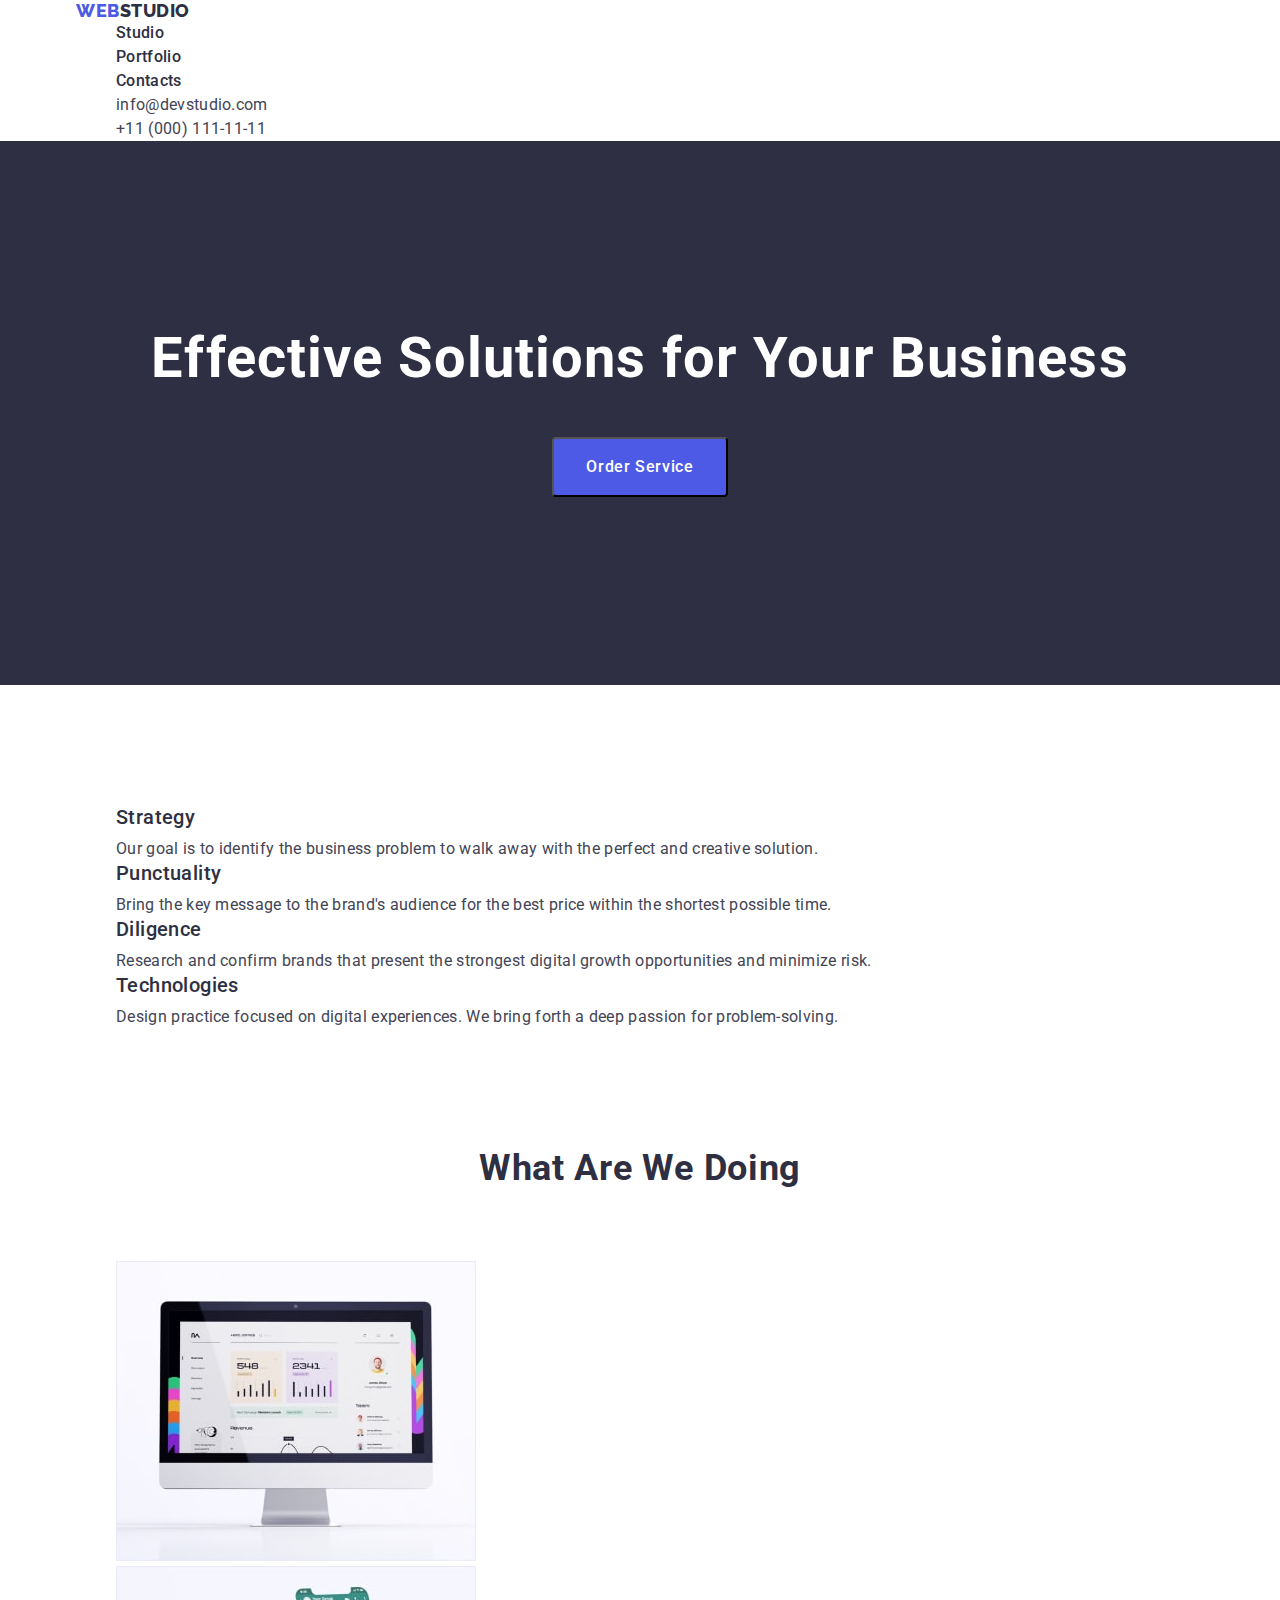
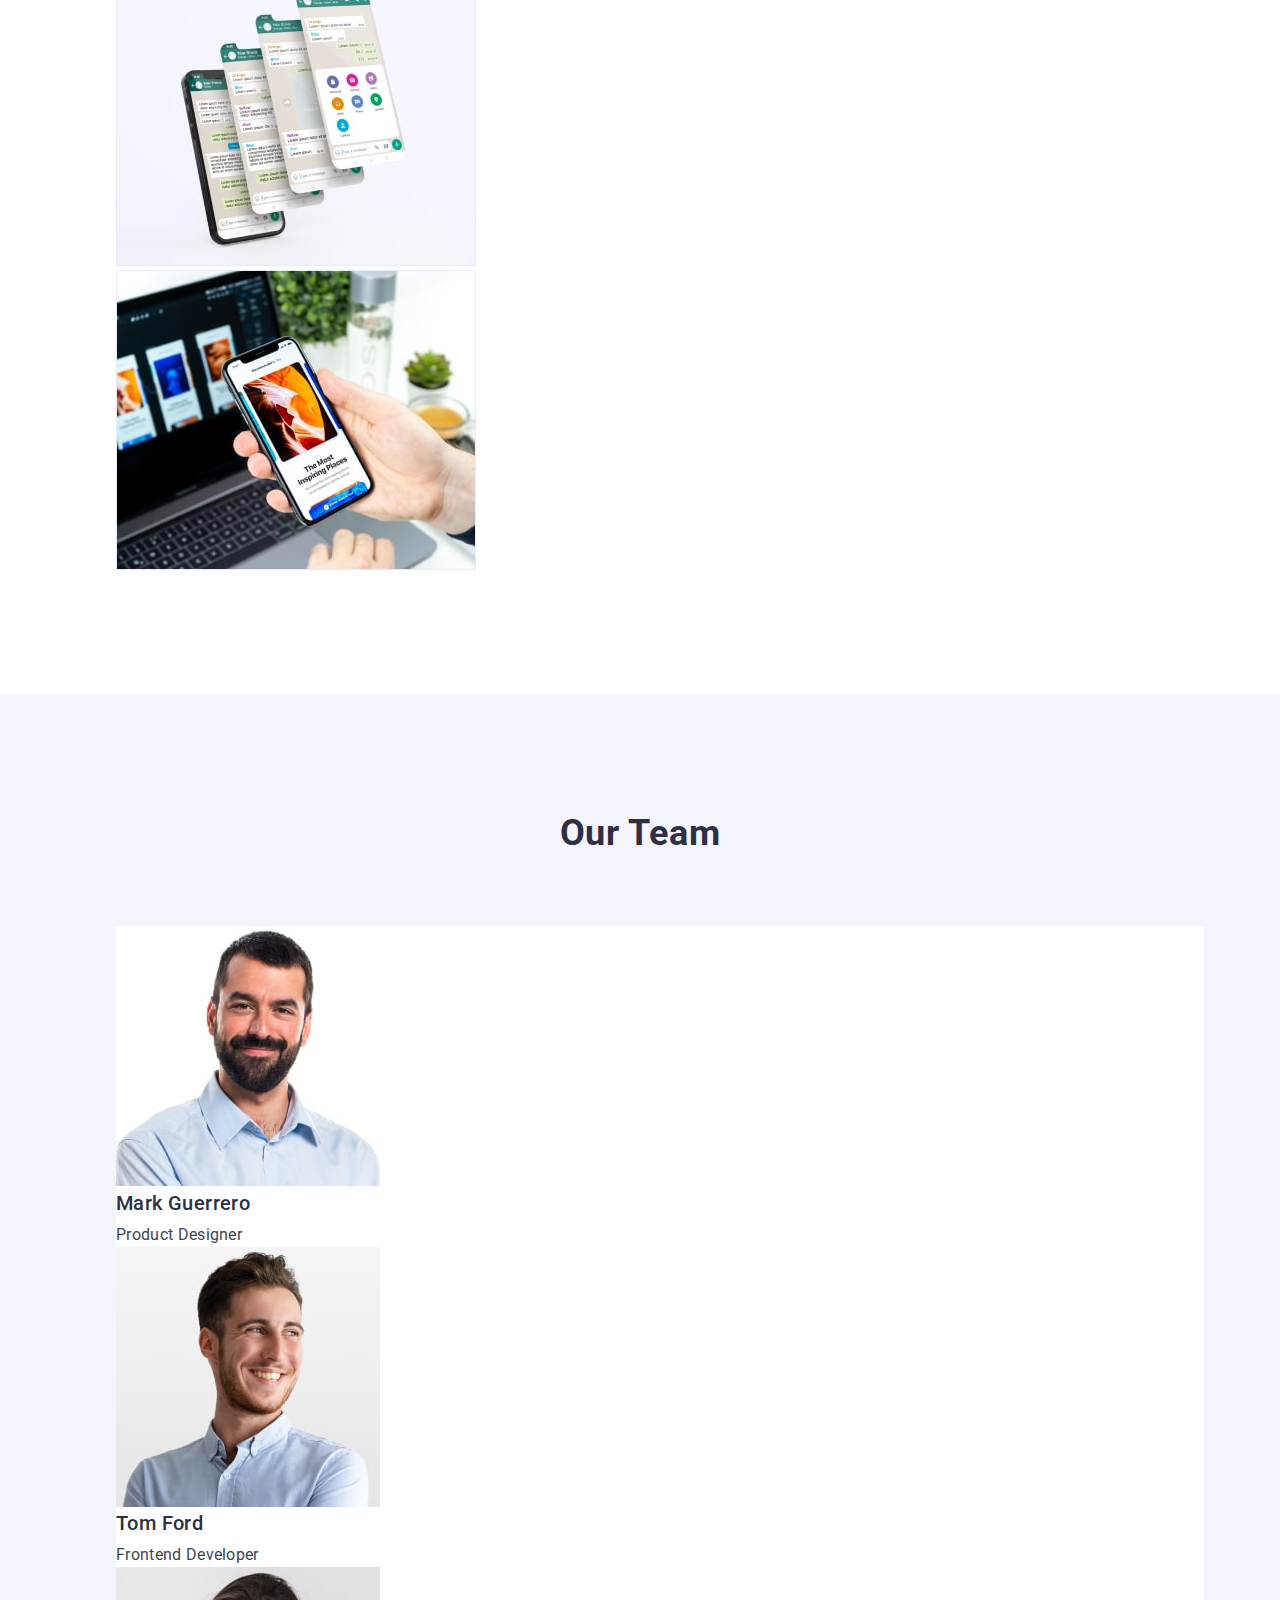
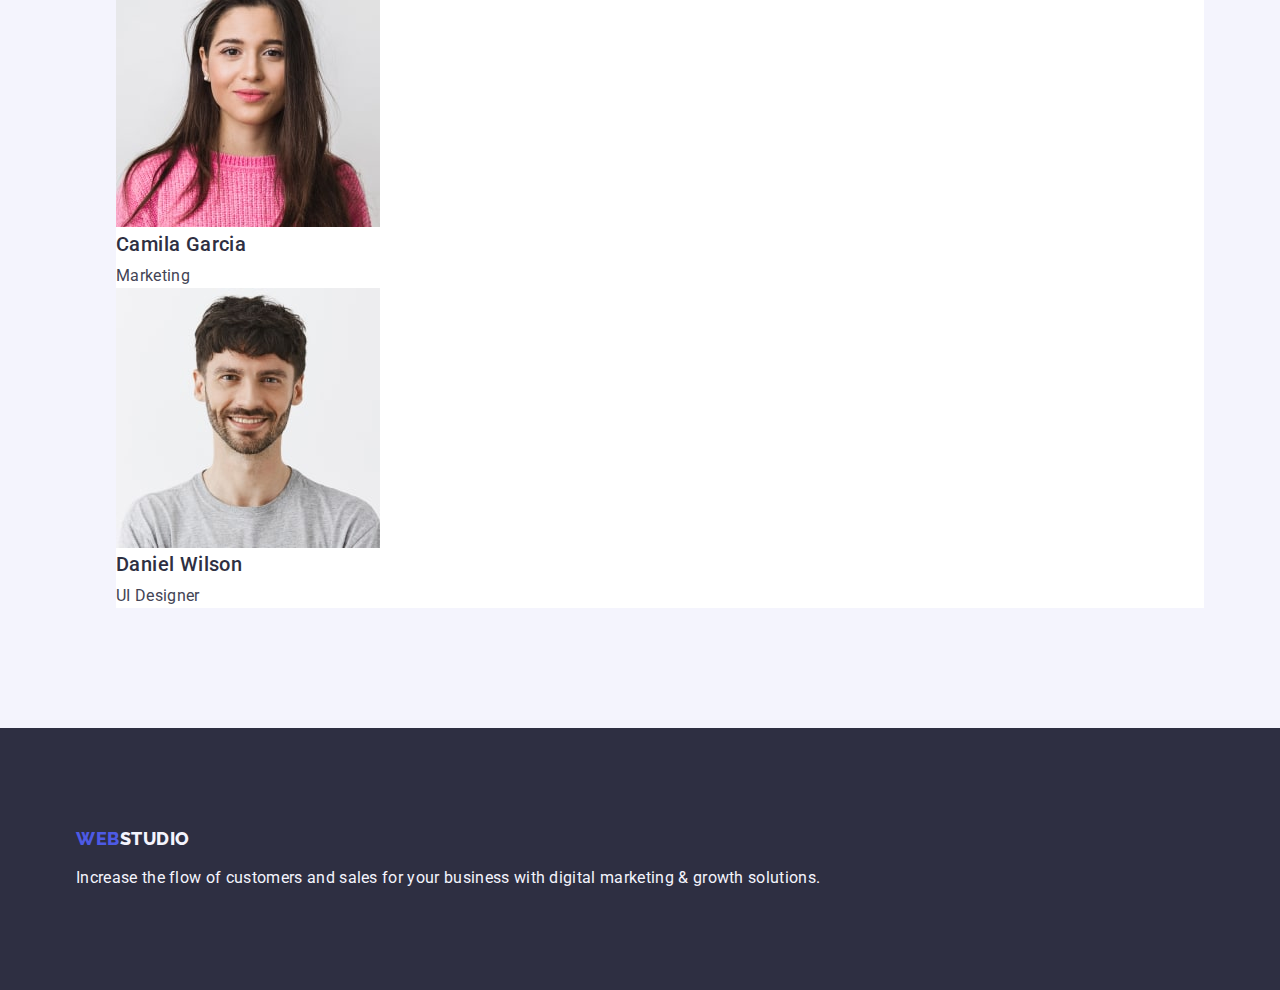
==== commit 0cebac80: "previous-page" ====
--- a/index.html
+++ b/index.html
@@ -20,38 +20,32 @@
 
   <body>
     <header class="header">
-      <div class="container header-container">
+      <div class="container">
         <nav class="header-navigation">
           <a class="logo-web link" href="./index.html"
             >Web<span class="logo-studio">Studio</span></a
           >
           <ul class="header-menu list">
             <li class="menu-item item">
-              <a class="header-link menu-link link" href="./index.html"
-                >Studio</a
-              >
+              <a class="menu-link link" href="./index.html">Studio</a>
             </li>
             <li class="menu-item item">
-              <a class="header-link menu-link link" href="./portfolio.html"
-                >Portfolio</a
-              >
+              <a class="menu-link link" href="./portfolio.html">Portfolio</a>
             </li>
             <li class="menu-item item">
-              <a class="header-link menu-link link" href="">Contacts</a>
+              <a class="menu-link link" href="">Contacts</a>
             </li>
           </ul>
         </nav>
         <address class="header-information">
-          <ul class="header-information-list list">
-            <li class="item information-item">
-              <a
-                class="header-link contact-link link"
-                href="mailto:info@devstudio.com"
+          <ul class="list">
+            <li class="item">
+              <a class="contact-link link" href="mailto:info@devstudio.com"
                 >info@devstudio.com</a
               >
             </li>
-            <li class="item information-item">
-              <a class="header-link contact-link link" href="tel:+110001111111"
+            <li class="item">
+              <a class="contact-link link" href="tel:+110001111111"
                 >+11 (000) 111-11-11</a
               >
             </li>
@@ -61,7 +55,7 @@
     </header>
     <main>
       <section class="hero">
-        <div class="container hero-container">
+        <div class="container">
           <h1 class="hero-title">Effective Solutions for Your Business</h1>
           <button type="button" class="hero-button button">
             Order Service
@@ -69,9 +63,9 @@
         </div>
       </section>
       <section class="benefits section">
-        <div class="container container-benefits">
+        <div class="container">
           <h2 hidden class="benefits-title title">Benefits</h2>
-          <ul class="benefits-list list benefits-container">
+          <ul class="benefits-list list">
             <li class="benefits-item item">
               <h3 class="benefits-subtitle subtitle">Strategy</h3>
               <p class="benefits-text text">
@@ -107,7 +101,7 @@
       <section class="service section">
         <div class="container">
           <h2 class="service-title title">What are we doing</h2>
-          <ul class="service-list list service-container">
+          <ul class="service-list list">
             <li class="service-item item">
               <img
                 class="service-image"
@@ -141,7 +135,7 @@
       <section class="team section">
         <div class="container">
           <h2 class="team-title title">Our Team</h2>
-          <ul class="team-list list team-container">
+          <ul class="team-list list">
             <li class="team-item item">
               <img
                 class="team-image"
--- a/css/styles.css
+++ b/css/styles.css
@@ -51,40 +51,7 @@
 
 /*------------------ HEADER -------------*/
 
-.header {
-  padding-top: 25.5px;
-  padding-bottom: 25.5px;
-  border-bottom: 1px solid var(--accent);
-}
-
-.header-container {
-  display: flex;
-  align-items: center;
-}
-
-.header-navigation {
-  display: flex;
-  align-items: center;
-}
-
-.header-menu {
-  display: flex;
-  align-items: center;
-}
-
-.menu-item:not(:last-child) {
-  margin-right: 40px;
-}
-
-.header-information-list {
-  display: flex;
-  align-items: center;
-  gap: 40px;
-}
-
 .logo-web {
-  margin-right: 76px;
-
   font-family: "Raleway", sans-serif;
   font-weight: 800;
   font-size: 18px;
@@ -94,7 +61,6 @@
   text-transform: uppercase;
   color: var(--primary-brand);
 }
-
 .logo-studio {
   color: var(--dark);
 }
@@ -113,8 +79,6 @@
 }
 
 .header-information {
-  margin-left: auto;
-
   font-style: normal;
 }
 
@@ -126,16 +90,13 @@
 }
 
 .hero-title {
-  max-width: 496px;
-  text-align: center;
   margin-bottom: 48px;
-
   font-size: 56px;
   line-height: 1.07;
+
   letter-spacing: 0.02em;
   color: var(--white-background);
 }
-
 .hero-button {
   display: inline-block;
   border-radius: 4px;
@@ -158,37 +119,17 @@
 
 /* ----------------- benefits-----------*/
 
-.benefits-container {
-  display: flex;
-  align-items: center;
-  gap: 24px;
-}
-
 .benefits-subtitle {
   margin-bottom: 8px;
 }
 
 /* -----------service-------------- */
-
-.service-container {
-  display: flex;
-  align-items: center;
-  gap: 24px;
-}
 
 .service {
   padding-top: 0;
   padding-bottom: 120px;
 }
 
-/* -------------------Our Team---------------- */
-
-.team-container {
-  display: flex;
-  align-items: center;
-  gap: 24px;
-}
-
 /* title */
 .title {
   margin-bottom: 72px;
@@ -217,24 +158,13 @@
 }
 
 .team-subtitle {
-  padding-bottom: 8px;
-  text-align: center;
-}
-
-.team-image {
-  padding-bottom: 32px;
+  margin-bottom: 8px;
 }
 
 .team-item {
-  border-radius: 0px 0px 4px 4px;
   background-color: var(--white-background);
 }
 
-.team-text {
-  padding-bottom: 32px;
-  text-align: center;
-}
-
 .text {
   line-height: 1.5;
   letter-spacing: 0.02em;
@@ -242,17 +172,6 @@
 }
 
 /* -------------Portfolio------------- */
-
-.portfolio-container {
-  display: flex;
-  justify-content: center;
-  gap: 24px;
-}
-
-.portfolio-section {
-  padding-top: 96px;
-  padding-bottom: 120px;
-}
 
 .portfolio-button {
   display: inline-block;
@@ -275,45 +194,17 @@
   background: var(--pressed-state);
 }
 
-.portfolio-work-container {
-  display: flex;
-  flex-wrap: wrap;
-  gap: 48px 24px;
-  padding-left: 0;
-  padding-right: 0;
-}
-
-.item-wrap {
-  flex-basis: calc((100 - 48px) / 3);
-  background: var(--white-background);
-}
-
 .portfolio-subtitle {
-  padding-top: 32px;
-  padding-bottom: 8px;
+  margin-bottom: 8px;
 }
 
 .portfolio-list {
   margin-bottom: 72px;
-  padding: 0;
-}
-
-.portfolio-text {
-  padding-bottom: 32px;
-}
-
-.portfolio-image {
-  display: block;
-}
-
-.portfolio-wrap {
-  border: 1px solid #e7e9fc;
-  border-top: 0;
 }
 
 /* -------------Footer------------------------- */
 .footer {
-  padding: 101.5px 0;
+  padding: 100px 0;
   background: var(--dark);
 }
 .footer-logo {
@@ -324,6 +215,5 @@
   color: var(--light);
 }
 .footer-text {
-  width: 264px;
   color: var(--light);
 }
